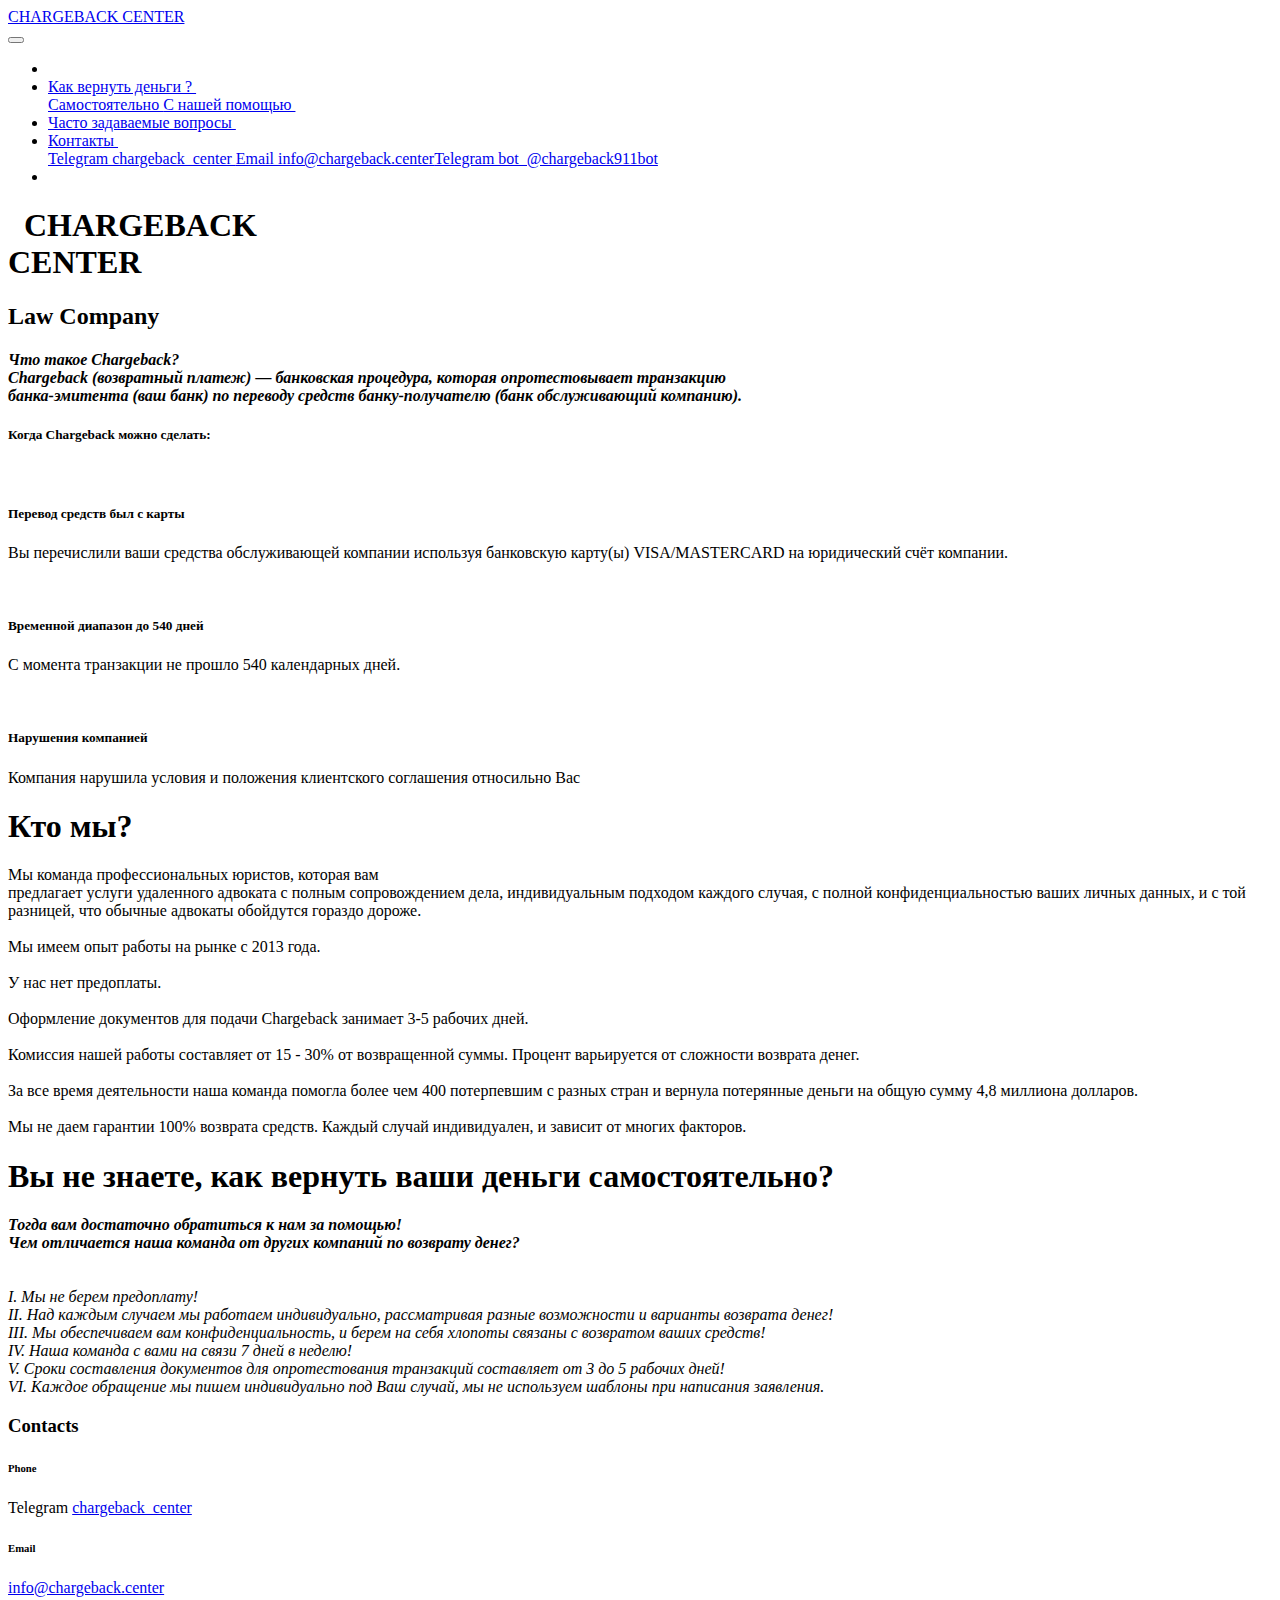
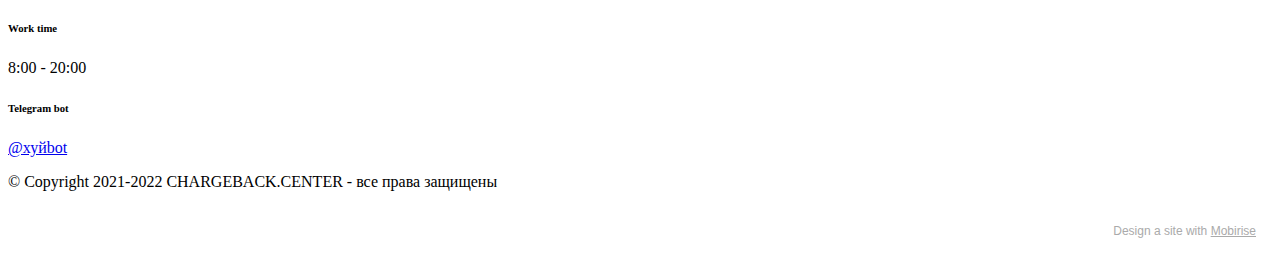
==== index.html @ fa0abce9 "Rename shablon.html to index.html" ====
<!DOCTYPE html>
<html  >
<head>
  <!-- Site made with Mobirise Website Builder v5.2.0, https://mobirise.com -->
  <meta charset="UTF-8">
  <meta http-equiv="X-UA-Compatible" content="IE=edge">
  <meta name="generator" content="Mobirise v5.2.0, mobirise.com">
  <meta name="twitter:card" content="summary_large_image"/>
  <meta name="twitter:image:src" content="assets/images/index-meta.jpg">
  <meta property="og:image" content="assets/images/index-meta.jpg">
  <meta name="twitter:title" content="Поможем вернуть деньги">
  <meta name="viewport" content="width=device-width, initial-scale=1, minimum-scale=1">
  <link rel="shortcut icon" href="assets/images/favicon-created-by-logaster-1.ico" type="image/x-icon">
  <meta name="description" content="">
  
  
  <title>Поможем вернуть деньги</title>
  <link rel="stylesheet" href="https://chargeback.center/assets/web/assets/mobirise-icons2/mobirise2.css">
  <link rel="stylesheet" href="https://chargeback.center/assets/web/assets/mobirise-icons/mobirise-icons.css">
  <link rel="stylesheet" href="https://chargeback.center/assets/tether/tether.min.css">
  <link rel="stylesheet" href="https://chargeback.center/assets/bootstrap/css/bootstrap.min.css">
  <link rel="stylesheet" href="https://chargeback.center/assets/bootstrap/css/bootstrap-grid.min.css">
  <link rel="stylesheet" href="https://chargeback.center/assets/bootstrap/css/bootstrap-reboot.min.css">
  <link rel="stylesheet" href="https://chargeback.center/assets/dropdown/css/style.css">
  <link rel="stylesheet" href="https://chargeback.center/assets/socicon/css/styles.css">
  <link rel="stylesheet" href="https://chargeback.center/assets/theme/css/style.css">
  <link rel="preload" as="style" href="https://chargeback.center/assets/mobirise/css/mbr-additional.css"><link rel="stylesheet" href="https://chargeback.center/assets/mobirise/css/mbr-additional.css" type="text/css">
  
  
  
  
</head>
<body id="bodyy">



  
  <section class="menu menu1 cid-sQTJQaTITO" once="menu" id="menu1-0">
    

    <nav id="pennis" class="navbar navbar-dropdown navbar-fixed-top navbar-expand-lg">
        <div class="container-fluid">
            <div class="navbar-brand">
                
                <span class="navbar-caption-wrap"><a class="navbar-caption text-black text-primary display-2" href="http://www.chargeback.center">CHARGEBACK&nbsp;CENTER</a></span>
            </div>
            <button class="navbar-toggler" id="hamb" onclick="over2()" type="button" data-toggle="collapse" data-target="#navbarSupportedContent" aria-controls="navbarNavAltMarkup" aria-expanded="false" aria-label="Toggle navigation">
                <div class="hamburger">
                    <span></span>
                    <span></span>
                    <span></span>
                    <span></span>
                </div>
            </button>
            <div class="collapse navbar-collapse" id="navbarSupportedContent">
                <ul class="navbar-nav nav-dropdown nav-right" data-app-modern-menu="true"><li class="nav-item"><a class="nav-link link text-black text-primary display-4" href="index.html"></a></li>
                    <li  onmouseover="over()" onmouseout="out()" id="vtoroydrp" class="nav-item dropdown"><a class="nav-link link text-black dropdown-toggle display-4" href="#" aria-expanded="false" data-toggle="dropdown-submenu">Как вернуть деньги ?&nbsp;</a><div class="dropdown-menu"><a class="text-black dropdown-item text-primary display-4" href="page1.html" aria-expanded="false">Самостоятельно&nbsp;</a><a class="text-black dropdown-item text-primary display-4" href="page2.html" aria-expanded="false">С нашей помощью&nbsp;</a></div></li><li class="nav-item"><a class="nav-link link text-black text-primary display-4" href="page3.html" aria-expanded="false">Часто задаваемые вопросы&nbsp;</a></li>
                    <li onmouseover="over1()" onmouseout="out1()" class="nav-item dropdown" id="pervvipad"><a class="nav-link link text-black dropdown-toggle display-4" href="#" data-toggle="dropdown-submenu" aria-expanded="false">Контакты&nbsp;</a><div class="dropdown-menu" style="
    left: -100%;
"><a class="text-black dropdown-item text-primary display-4" href="https://t.me/chargeback_center" target="_blank"><span class="mobi-mbri mobi-mbri-paper-plane mbr-iconfont mbr-iconfont-btn"></span>Telegram
chargeback_center&nbsp;</a><a class="text-black dropdown-item text-primary display-4" href="mailto:info@chargeback.center"><span class="mobi-mbri mobi-mbri-letter mbr-iconfont mbr-iconfont-btn"></span>Email
info@chargeback.center</a><a class="text-black dropdown-item text-primary display-4" href="https://t.me/chargeback911bot" target="_blank"><span class="mobi-mbri mobi-mbri-paper-plane mbr-iconfont mbr-iconfont-btn"></span>Telegram bot&nbsp; @chargeback911bot</a></div>
                    </li><li class="nav-item"><a class="nav-link link text-black text-primary display-4" href="page4.html" aria-expanded="false"></a></li></ul>
                
                
            </div>
        </div>
    </nav>
</section>

<section class="header3 cid-sQTJUwI5kk mbr-fullscreen mbr-parallax-background" id="header3-1">

    

    <div class="mbr-overlay" style="opacity: 0.4; background-color: rgb(255, 255, 255);"></div>

    <div class="align-center container-fluid">
        <div class="row justify-content-end">
            <div class="col-12 col-lg-8">
                <h1 class="mbr-section-title mbr-fonts-style mb-3 display-1"><strong>&nbsp; CHARGEBACK
</strong><div><strong>CENTER</strong></div></h1>
                <h2 class="mbr-section-subtitle mbr-fonts-style mb-3 display-2">Law Company</h2>
                
                
            </div>
        </div>
    </div>
</section>

<section class="gallery3 cid-sQTUO8LWoY" id="gallery3-b">
    
    <div class="mbr-overlay"></div>
    <div class="container-fluid">
        <div class="mbr-section-head">
            <h4 class="mbr-section-title mbr-fonts-style align-center mb-0 display-5"><strong><em>Что такое Сhargeback?</em></strong><br><em>Сhargeback (возвратный платеж) — банковская процедура, которая опротестовывает транзакцию </em><br><em>банка-эмитента (ваш банк)&nbsp;</em><em>по переводу средств банку-получателю (банк обслуживающий компанию).&nbsp;</em></h4>
            <h5 class="mbr-section-subtitle mbr-fonts-style align-center mb-0 mt-2 display-5">Когда Chargeback можно сделать:</h5>
        </div>
        <div class="row mt-4">
            <div class="item features-image сol-12 col-md-6 col-lg-4">
                <div class="item-wrapper">
                    <div class="item-img">
                        <img src="https://chargeback.center/assets/images/87948622-100272758252454-7317145712712482816-n.jpg" alt="">
                    </div>
                    <div class="item-content">
                        <h5 class="item-title mbr-fonts-style display-7">
                            <strong>Перевод средств был с карты</strong></h5>
                        
                        <p class="mbr-text mbr-fonts-style mt-3 display-7">Вы перечислили ваши средства обслуживающей компании используя банковскую карту(ы) VISA/MASTERCARD на юридический счёт компании.</p>
                    </div>
                    
                </div>
            </div>
            <div class="item features-image сol-12 col-md-6 col-lg-4">
                <div class="item-wrapper">
                    <div class="item-img">
                        <img src="https://chargeback.center/assets/images/mbr-1.jpg" alt="">
                    </div>
                    <div class="item-content">
                        <h5 class="item-title mbr-fonts-style display-7">
                            <strong>Временной диапазон до 540 дней</strong></h5>
                        
                        <p class="mbr-text mbr-fonts-style mt-3 display-7">С момента транзакции не прошло 540 календарных дней.&nbsp;</p>
                    </div>
                    
                </div>
            </div><div class="item features-image сol-12 col-md-6 col-lg-4">
                <div class="item-wrapper">
                    <div class="item-img">
                        <img src="https://chargeback.center/assets/images/159138-lg-lg-stylo-3-plus-smartfon-5-7-dyujmov-razblokirovan-3-1080x1920.jpeg" data-slide-to="2" alt="">
                    </div>
                    <div class="item-content">
                        <h5 class="item-title mbr-fonts-style display-7">
                            <strong>Нарушения компанией</strong></h5>
                        
                        <p class="mbr-text mbr-fonts-style mt-3 display-7">Компания нарушила условия и положения клиентского соглашения относильно Вас&nbsp;</p>
                    </div>
                    
                </div>
            </div>
            
            
        </div>
    </div>
</section>

<section class="header4 cid-sQUm1DXoae mbr-fullscreen" id="header4-d">

    
    <div class="mbr-overlay"></div>
    <div class="container">
        <div class="row">
            <div class="content-wrap">
                <h1 class="mbr-section-title mbr-fonts-style mbr-white mb-3 display-1">
                    <strong>Кто мы?</strong></h1>
                
                <p class="mbr-fonts-style mbr-text mbr-white mb-3 display-7">Мы команда профессиональных юристов, которая вам
<br>предлагает услуги удаленного адвоката с полным сопровождением дела, индивидуальным подходом каждого случая, с полной конфиденциальностью ваших личных данных, и с той разницей, что обычные адвокаты обойдутся гораздо дороже.
<br>
<br>Мы имеем опыт работы на рынке с 2013 года.
<br>
<br>У нас нет предоплаты.
<br>
<br>Оформление документов для подачи Chargeback занимает 3-5 рабочих дней.
<br>
<br>Комиссия нашей работы составляет от 15 - 30% от возвращенной суммы. Процент варьируется от сложности возврата денег.&nbsp;&nbsp;<br>
<br>За все время деятельности наша команда помогла более чем 400 потерпевшим с разных стран и вернула потерянные деньги на общую сумму 4,8 миллиона долларов.
<br>
<br>Мы не даем гарантии 100% возврата средств. Каждый случай индивидуален, и зависит от многих факторов.</p>

                
            </div>
        </div>
    </div>
</section>

<section class="header2 cid-sQV68JERka mbr-fullscreen mbr-parallax-background" id="header2-e">

    

    <div class="mbr-overlay" style="opacity: 0.8; background-color: rgb(255, 255, 255);"></div>

    <div class="container">
        <div class="row">
            <div class="col-12 col-lg-7">
                <h1 class="mbr-section-title mbr-fonts-style mb-3 display-2"><strong>Вы не знаете, как вернуть ваши деньги самостоятельно?</strong></h1>
                
                <p class="mbr-text mbr-fonts-style display-7"><em><strong>Тогда вам достаточно обратиться к нам за помощью!
</strong><br><strong>Чем отличается наша команда от других компаний по возврату денег?</strong></em><strong><br></strong><em><br></em><br><em>I. Мы не берем предоплату!
<br>II. Над каждым случаем мы работаем индивидуально, рассматривая разные возможности и варианты возврата денег!
<br>III. Мы обеспечиваем вам конфиденциальность, и берем на себя хлопоты связаны с возвратом ваших средств!
<br> IV.  Наша команда с вами на связи 7 дней в неделю!
<br>V. Сроки составления документов для опротестования транзакций составляет от 3 до 5 рабочих дней!<br>VI. Каждое обращение мы пишем индивидуально под Ваш случай, мы не используем шаблоны при написания заявления.&nbsp;&nbsp;</em></p>
                
            </div>
        </div>
    </div>
</section>

<section class="contacts2 cid-sQV7rEDMVb mbr-parallax-background" id="contacts2-f">
    <!---->
    
    <div class="mbr-overlay" style="opacity: 0.6; background-color: rgb(255, 255, 255);">
    </div>
    <div class="container">
        <div class="mbr-section-head">
            <h3 class="mbr-section-title mbr-fonts-style align-center mb-0 display-2">
                <strong>Contacts</strong>
            </h3>
            
        </div>
        <div class="row justify-content-center mt-4">
            <div class="card col-12 col-md-6">
                <div class="card-wrapper">
                    <div class="image-wrapper">
                        <span class="mbr-iconfont mobi-mbri-paper-plane mobi-mbri"></span>
                    </div>
                    <div class="text-wrapper">
                        <h6 class="card-title mbr-fonts-style mb-1 display-5">
                            <strong>Phone</strong>
                        </h6>
                        <p class="mbr-text mbr-fonts-style display-4">Telegram <a href="https://t.me/chargeback_center" class="text-primary" target="_blank">chargeback_center</a>&nbsp;</p> <!--  WORK TIME XD-->
                    </div>
                </div>
            </div>
            <div class="card col-12 col-md-6">
                <div class="card-wrapper">
                    <div class="image-wrapper">
                        <span class="mbr-iconfont mobi-mbri-letter mobi-mbri"></span>
                    </div>
                    <div class="text-wrapper">
                        <h6 class="card-title mbr-fonts-style mb-1 display-5">
                            <strong>Email</strong>
                        </h6>
                        <p class="mbr-text mbr-fonts-style display-7"><a href="mailto:info@chargeback.center" class="text-primary">info@chargeback.center</a></p> <!--  maaail-->
                    </div>
                </div>
            </div>
            <div class="card col-12 col-md-6">
                <div class="card-wrapper">
                    <div class="image-wrapper">
                        <span class="mbr-iconfont mbri-clock"></span>
                    </div>
                    <div class="text-wrapper">
                        <h6 class="card-title mbr-fonts-style mb-1 display-5">
                            <strong>Work time</strong></h6>
                        <p class="mbr-text mbr-fonts-style display-7">
                            8:00 - 20:00</p> <!--  WORK TIME XD-->
                    </div>
                </div>
            </div>
            <div class="card col-12 col-md-6">
                <div class="card-wrapper">
                    <div class="image-wrapper">
                        <span class="mbr-iconfont mobi-mbri-paper-plane mobi-mbri"></span>
                    </div>
                    <div class="text-wrapper">
                        <h6 class="card-title mbr-fonts-style mb-1 display-5"><strong>Telegram bot&nbsp;</strong></h6>
                        <p class="mbr-text mbr-fonts-style display-7">
                            <a href="https://t.me/chargeback911bot" class="text-primary" target="_blank">@хуйbot</a><br>
                             <!--  BOT     bot bot-->
                        </p>
                    </div>
                </div>
            </div>
        </div>
    </div>
</section>

<section class="footer7 cid-sRspjwZ759" once="footers" id="footer7-17">

    

    

    <div class="container">
        <div class="media-container-row align-center mbr-white">
            <div class="col-12">
                <p class="mbr-text mb-0 mbr-fonts-style display-7">
                    © Copyright 2021-2022 CHARGEBACK.CENTER - все права защищены
                </p>
            </div>
        </div>
    </div>
</section><section style="background-color: #fff; font-family: -apple-system, BlinkMacSystemFont, 'Segoe UI', 'Roboto', 'Helvetica Neue', Arial, sans-serif; color:#aaa; font-size:12px; padding: 0; align-items: center; display: flex;"><a href="https://mobirise.site/j" style="flex: 1 1; height: 3rem; padding-left: 1rem;"></a><p style="flex: 0 0 auto; margin:0; padding-right:1rem;">Design a site with <a href="https://mobirise.site/z" style="color:#aaa;">Mobirise</a></p></section><script src="assets/web/assets/jquery/jquery.min.js"></script>  <script src="assets/popper/popper.min.js"></script>  <script src="assets/tether/tether.min.js"></script>  <script src="assets/bootstrap/js/bootstrap.min.js"></script>  <script src="assets/web/assets/cookies-alert-plugin/cookies-alert-core.js"></script>  <script src="assets/web/assets/cookies-alert-plugin/cookies-alert-script.js"></script>  <script src="assets/smoothscroll/smooth-scroll.js"></script>  <script src="assets/dropdown/js/nav-dropdown.js"></script>  <script src="assets/dropdown/js/navbar-dropdown.js"></script>  <script src="assets/touchswipe/jquery.touch-swipe.min.js"></script>  <script src="assets/parallax/jarallax.min.js"></script>  <script src="assets/theme/js/script.js"></script>  
  
  
<input name="cookieData" type="hidden" data-cookie-customDialogSelector='null' data-cookie-colorText='#424a4d' data-cookie-colorBg='rgba(234, 239, 241, 0.99)' data-cookie-textButton='Agree' data-cookie-colorButton='' data-cookie-colorLink='#424a4d' data-cookie-underlineLink='true' data-cookie-text="We use cookies to give you the best experience. Read our <a href='privacy.html'>cookie policy</a>.">
  </body>
  <script type="text/javascript">
    function over1() { 
      document.getElementById("pervvipad").className = "nav-item dropdown open";
    }
     function out1() { 
      document.getElementById("pervvipad").className = "nav-item dropdown";
    }
    function over() { 
      document.getElementById("vtoroydrp").className = "nav-item dropdown open";
    }
     function out() { 
      document.getElementById("vtoroydrp").className = "nav-item dropdown";
    }
    //sdas
    x = 0 
    function over2() { 
      if( x == 0) {        
        document.getElementById("bodyy").className = "navbar-dropdown-open";
        document.getElementById("pennis").className = "navbar navbar-dropdown navbar-fixed-top navbar-expand-lg opened"
        document.getElementById("navbarSupportedContent").className = "navbar-collapse collapse show"
        x++
      }
      else if (x == 1) {
        document.getElementById("bodyy").className = "";
        document.getElementById("pennis").className = "navbar navbar-dropdown navbar-fixed-top navbar-expand-lg"
        document.getElementById("navbarSupportedContent").className = "navbar-collapse collapse "
        x = 0
      }
     
    }
    function out2() { 
      
    }
  </script>
</html>
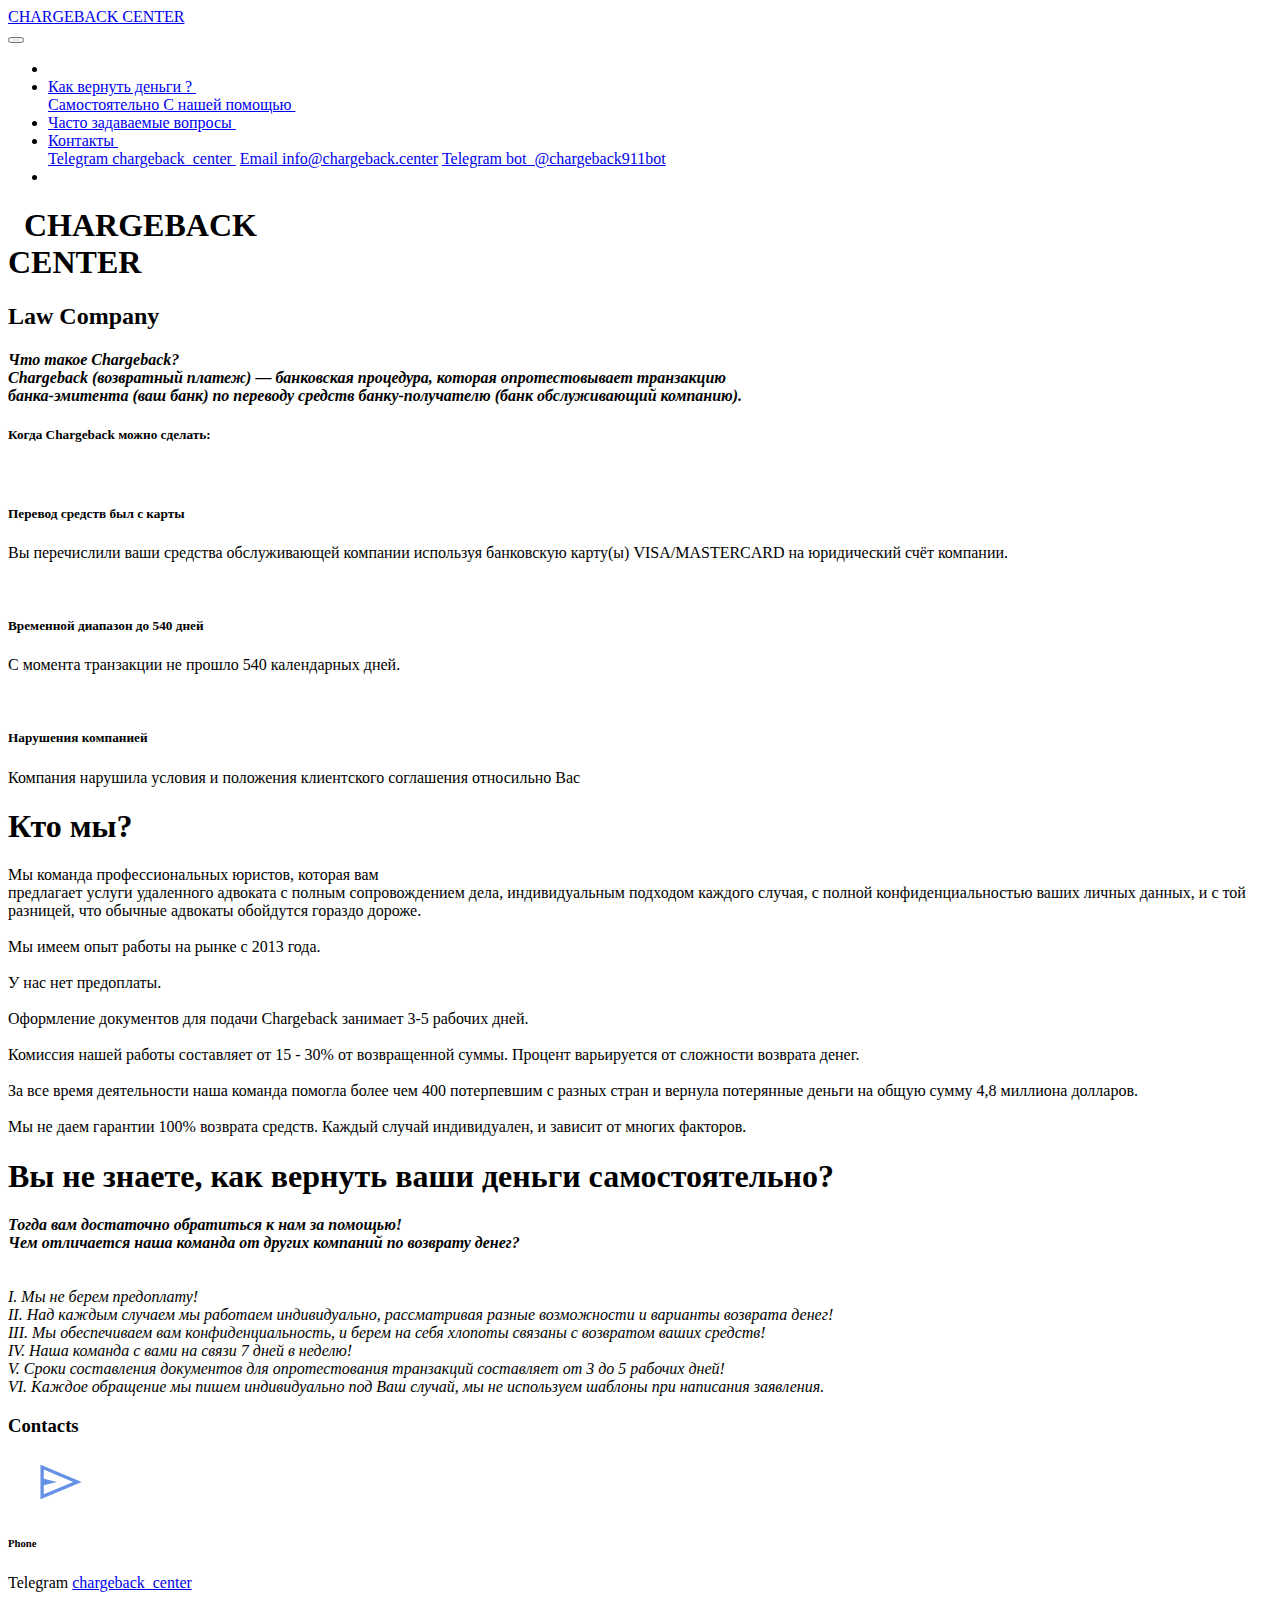
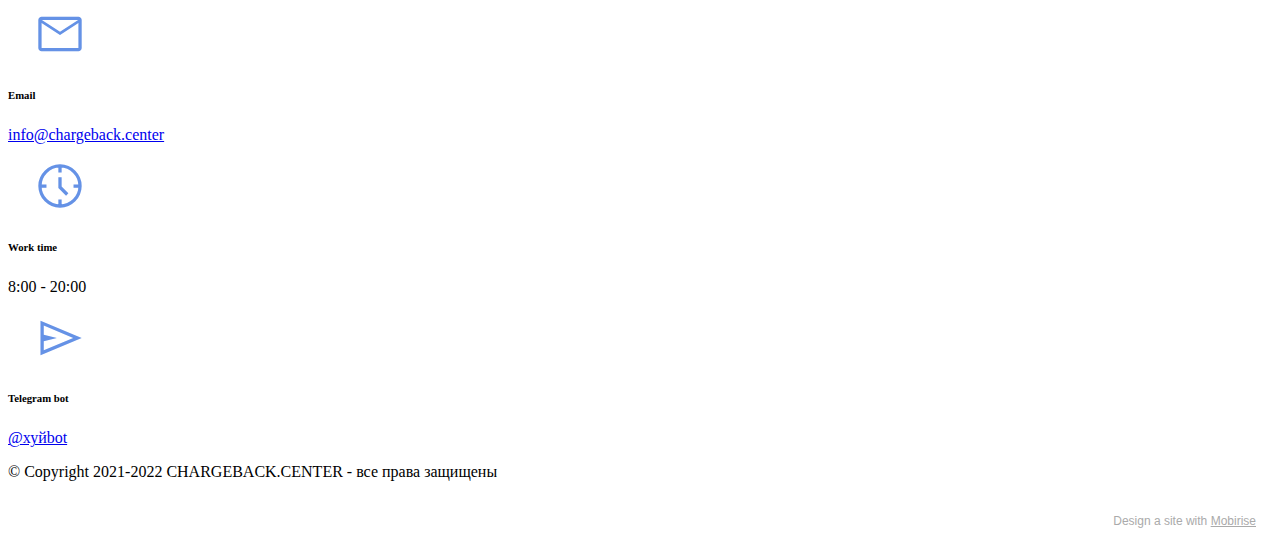
==== commit 01b6f5db: "Add files via upload" ====
--- a/index.html
+++ b/index.html
@@ -7,11 +7,11 @@
   <meta http-equiv="X-UA-Compatible" content="IE=edge">
   <meta name="generator" content="Mobirise v5.2.0, mobirise.com">
   <meta name="twitter:card" content="summary_large_image"/>
-  <meta name="twitter:image:src" content="assets/images/index-meta.jpg">
-  <meta property="og:image" content="assets/images/index-meta.jpg">
+  <meta name="twitter:image:src" content="https://chargeback.center/assets/images/index-meta.jpg">
+  <meta property="og:image" content="https://chargeback.center/assets/images/index-meta.jpg">
   <meta name="twitter:title" content="Поможем вернуть деньги">
   <meta name="viewport" content="width=device-width, initial-scale=1, minimum-scale=1">
-  <link rel="shortcut icon" href="assets/images/favicon-created-by-logaster-1.ico" type="image/x-icon">
+  <link rel="shortcut icon" href="https://chargeback.center/assets/images/favicon-created-by-logaster-1.ico" type="image/x-icon">
   <meta name="description" content="">
   
   
@@ -26,6 +26,7 @@
   <link rel="stylesheet" href="https://chargeback.center/assets/socicon/css/styles.css">
   <link rel="stylesheet" href="https://chargeback.center/assets/theme/css/style.css">
   <link rel="preload" as="style" href="https://chargeback.center/assets/mobirise/css/mbr-additional.css"><link rel="stylesheet" href="https://chargeback.center/assets/mobirise/css/mbr-additional.css" type="text/css">
+  <link rel="stylesheet" href="https://fonts.googleapis.com/css2?family=Material+Symbols+Outlined:opsz,wght,FILL,GRAD@20..48,100..700,0..1,-50..200" />
   
   
   
@@ -45,7 +46,7 @@
                 
                 <span class="navbar-caption-wrap"><a class="navbar-caption text-black text-primary display-2" href="http://www.chargeback.center">CHARGEBACK&nbsp;CENTER</a></span>
             </div>
-            <button class="navbar-toggler" id="hamb" onclick="over2()" type="button" data-toggle="collapse" data-target="#navbarSupportedContent" aria-controls="navbarNavAltMarkup" aria-expanded="false" aria-label="Toggle navigation">
+            <button class="navbar-toggler" id="hamb" type="button" data-toggle="collapse" data-target="#navbarSupportedContent" aria-controls="navbarNavAltMarkup" aria-expanded="false" aria-label="Toggle navigation">
                 <div class="hamburger">
                     <span></span>
                     <span></span>
@@ -55,12 +56,17 @@
             </button>
             <div class="collapse navbar-collapse" id="navbarSupportedContent">
                 <ul class="navbar-nav nav-dropdown nav-right" data-app-modern-menu="true"><li class="nav-item"><a class="nav-link link text-black text-primary display-4" href="index.html"></a></li>
-                    <li  onmouseover="over()" onmouseout="out()" id="vtoroydrp" class="nav-item dropdown"><a class="nav-link link text-black dropdown-toggle display-4" href="#" aria-expanded="false" data-toggle="dropdown-submenu">Как вернуть деньги ?&nbsp;</a><div class="dropdown-menu"><a class="text-black dropdown-item text-primary display-4" href="page1.html" aria-expanded="false">Самостоятельно&nbsp;</a><a class="text-black dropdown-item text-primary display-4" href="page2.html" aria-expanded="false">С нашей помощью&nbsp;</a></div></li><li class="nav-item"><a class="nav-link link text-black text-primary display-4" href="page3.html" aria-expanded="false">Часто задаваемые вопросы&nbsp;</a></li>
+                    <li   id="vtoroydrp" class="nav-item dropdown"><a class="nav-link link text-black dropdown-toggle display-4" href="#" aria-expanded="false" data-toggle="dropdown-submenu">Как вернуть деньги ?&nbsp;</a><div class="dropdown-menu"><a class="text-black dropdown-item text-primary display-4" href="https://chargeback.center/page1.html" aria-expanded="false">Самостоятельно&nbsp;</a><a class="text-black dropdown-item text-primary display-4" href="https://chargeback.center/page2.html" aria-expanded="false">С нашей помощью&nbsp;</a></div></li><li class="nav-item"><a class="nav-link link text-black text-primary display-4" href="https://chargeback.center/page3.html" aria-expanded="false">Часто задаваемые вопросы&nbsp;</a></li>
                     <li onmouseover="over1()" onmouseout="out1()" class="nav-item dropdown" id="pervvipad"><a class="nav-link link text-black dropdown-toggle display-4" href="#" data-toggle="dropdown-submenu" aria-expanded="false">Контакты&nbsp;</a><div class="dropdown-menu" style="
     left: -100%;
-"><a class="text-black dropdown-item text-primary display-4" href="https://t.me/chargeback_center" target="_blank"><span class="mobi-mbri mobi-mbri-paper-plane mbr-iconfont mbr-iconfont-btn"></span>Telegram
-chargeback_center&nbsp;</a><a class="text-black dropdown-item text-primary display-4" href="mailto:info@chargeback.center"><span class="mobi-mbri mobi-mbri-letter mbr-iconfont mbr-iconfont-btn"></span>Email
-info@chargeback.center</a><a class="text-black dropdown-item text-primary display-4" href="https://t.me/chargeback911bot" target="_blank"><span class="mobi-mbri mobi-mbri-paper-plane mbr-iconfont mbr-iconfont-btn"></span>Telegram bot&nbsp; @chargeback911bot</a></div>
+"><a class="text-black dropdown-item text-primary display-4" href="https://t.me/chargeback_center" target="_blank">
+  <span class=""></span>Telegram
+chargeback_center&nbsp;</a>
+<a class="text-black dropdown-item text-primary display-4" href="mailto:info@chargeback.center">
+  <span class=""></span>Email
+info@chargeback.center</a>
+<a class="text-black dropdown-item text-primary display-4" href="https://t.me/chargeback911bot" target="_blank">
+  <span class=""></span>Telegram bot&nbsp; @chargeback911bot</a></div>
                     </li><li class="nav-item"><a class="nav-link link text-black text-primary display-4" href="page4.html" aria-expanded="false"></a></li></ul>
                 
                 
@@ -213,7 +219,13 @@
             <div class="card col-12 col-md-6">
                 <div class="card-wrapper">
                     <div class="image-wrapper">
-                        <span class="mbr-iconfont mobi-mbri-paper-plane mobi-mbri"></span>
+                        <span style="
+    color: #6592e6;
+    font-size: 52px;
+    padding: 0 26px;
+" class="material-symbols-outlined">
+send
+</span>
                     </div>
                     <div class="text-wrapper">
                         <h6 class="card-title mbr-fonts-style mb-1 display-5">
@@ -226,7 +238,13 @@
             <div class="card col-12 col-md-6">
                 <div class="card-wrapper">
                     <div class="image-wrapper">
-                        <span class="mbr-iconfont mobi-mbri-letter mobi-mbri"></span>
+                        <span style="
+    color: #6592e6;
+    font-size: 52px;
+    padding: 0 26px;
+" class="material-symbols-outlined">
+mail
+</span>
                     </div>
                     <div class="text-wrapper">
                         <h6 class="card-title mbr-fonts-style mb-1 display-5">
@@ -239,7 +257,13 @@
             <div class="card col-12 col-md-6">
                 <div class="card-wrapper">
                     <div class="image-wrapper">
-                        <span class="mbr-iconfont mbri-clock"></span>
+                        <span style="
+    color: #6592e6;
+    font-size: 52px;
+    padding: 0 26px;
+" class="material-symbols-outlined">
+nest_clock_farsight_analog
+</span>
                     </div>
                     <div class="text-wrapper">
                         <h6 class="card-title mbr-fonts-style mb-1 display-5">
@@ -252,7 +276,13 @@
             <div class="card col-12 col-md-6">
                 <div class="card-wrapper">
                     <div class="image-wrapper">
-                        <span class="mbr-iconfont mobi-mbri-paper-plane mobi-mbri"></span>
+                        <span style="
+    color: #6592e6;
+    font-size: 52px;
+    padding: 0 26px;
+" class="material-symbols-outlined">
+send
+</span>
                     </div>
                     <div class="text-wrapper">
                         <h6 class="card-title mbr-fonts-style mb-1 display-5"><strong>Telegram bot&nbsp;</strong></h6>
@@ -282,28 +312,28 @@
             </div>
         </div>
     </div>
-</section><section style="background-color: #fff; font-family: -apple-system, BlinkMacSystemFont, 'Segoe UI', 'Roboto', 'Helvetica Neue', Arial, sans-serif; color:#aaa; font-size:12px; padding: 0; align-items: center; display: flex;"><a href="https://mobirise.site/j" style="flex: 1 1; height: 3rem; padding-left: 1rem;"></a><p style="flex: 0 0 auto; margin:0; padding-right:1rem;">Design a site with <a href="https://mobirise.site/z" style="color:#aaa;">Mobirise</a></p></section><script src="assets/web/assets/jquery/jquery.min.js"></script>  <script src="assets/popper/popper.min.js"></script>  <script src="assets/tether/tether.min.js"></script>  <script src="assets/bootstrap/js/bootstrap.min.js"></script>  <script src="assets/web/assets/cookies-alert-plugin/cookies-alert-core.js"></script>  <script src="assets/web/assets/cookies-alert-plugin/cookies-alert-script.js"></script>  <script src="assets/smoothscroll/smooth-scroll.js"></script>  <script src="assets/dropdown/js/nav-dropdown.js"></script>  <script src="assets/dropdown/js/navbar-dropdown.js"></script>  <script src="assets/touchswipe/jquery.touch-swipe.min.js"></script>  <script src="assets/parallax/jarallax.min.js"></script>  <script src="assets/theme/js/script.js"></script>  
-  
-  
-<input name="cookieData" type="hidden" data-cookie-customDialogSelector='null' data-cookie-colorText='#424a4d' data-cookie-colorBg='rgba(234, 239, 241, 0.99)' data-cookie-textButton='Agree' data-cookie-colorButton='' data-cookie-colorLink='#424a4d' data-cookie-underlineLink='true' data-cookie-text="We use cookies to give you the best experience. Read our <a href='privacy.html'>cookie policy</a>.">
+</section><section style="background-color: #fff; font-family: -apple-system, BlinkMacSystemFont, 'Segoe UI', 'Roboto', 'Helvetica Neue', Arial, sans-serif; color:#aaa; font-size:12px; padding: 0; align-items: center; display: flex;"><a href="https://mobirise.site/j" style="flex: 1 1; height: 3rem; padding-left: 1rem;"></a><p style="flex: 0 0 auto; margin:0; padding-right:1rem;">Design a site with <a href="https://mobirise.site/z" style="color:#aaa;">Mobirise</a></p></section><script src="https://chargeback.center/assets/web/assets/jquery/jquery.min.js"></script>  <script src="https://chargeback.center/assets/popper/popper.min.js"></script>  <script src="https://chargeback.center/assets/tether/tether.min.js"></script>  <script src="https://chargeback.center/assets/bootstrap/js/bootstrap.min.js"></script>  <script src="https://chargeback.center/assets/web/assets/cookies-alert-plugin/cookies-alert-core.js"></script>  <script src="https://chargeback.center/assets/web/assets/cookies-alert-plugin/cookies-alert-script.js"></script>  <script src="https://chargeback.center/assets/smoothscroll/smooth-scroll.js"></script>  <script src="https://chargeback.center/assets/dropdown/js/nav-dropdown.js"></script>  <script src="https://chargeback.center/assets/dropdown/js/navbar-dropdown.js"></script>  <script src="https://chargeback.center/assets/touchswipe/jquery.touch-swipe.min.js"></script>  <script src="https://chargeback.center/assets/parallax/jarallax.min.js"></script>  <script src="https://chargeback.center/assets/theme/js/script.js"></script>  
+  
+  
+<input name="cookieData" type="hidden" data-cookie-customDialogSelector='null' data-cookie-colorText='#424a4d' data-cookie-colorBg='rgba(234, 239, 241, 0.99)' data-cookie-textButton='Agree' data-cookie-colorButton='' data-cookie-colorLink='#424a4d' data-cookie-underlineLink='true' data-cookie-text="We use cookies to give you the best experience. Read our <a href='https://chargeback.center/privacy.html'>cookie policy</a>.">
   </body>
   <script type="text/javascript">
     function over1() { 
-      document.getElementById("pervvipad").className = "nav-item dropdown open";
+      //document.getElementById("pervvipad").className = "nav-item dropdown open";
     }
      function out1() { 
-      document.getElementById("pervvipad").className = "nav-item dropdown";
+     // document.getElementById("pervvipad").className = "nav-item dropdown";
     }
     function over() { 
-      document.getElementById("vtoroydrp").className = "nav-item dropdown open";
+     // document.getElementById("vtoroydrp").className = "nav-item dropdown open";
     }
      function out() { 
-      document.getElementById("vtoroydrp").className = "nav-item dropdown";
+      //document.getElementById("vtoroydrp").className = "nav-item dropdown";
     }
     //sdas
     x = 0 
     function over2() { 
-      if( x == 0) {        
+     /* if( x == 0) {        
         document.getElementById("bodyy").className = "navbar-dropdown-open";
         document.getElementById("pennis").className = "navbar navbar-dropdown navbar-fixed-top navbar-expand-lg opened"
         document.getElementById("navbarSupportedContent").className = "navbar-collapse collapse show"
@@ -319,6 +349,6 @@
     }
     function out2() { 
       
-    }
+    }*/
   </script>
-</html>
+</html>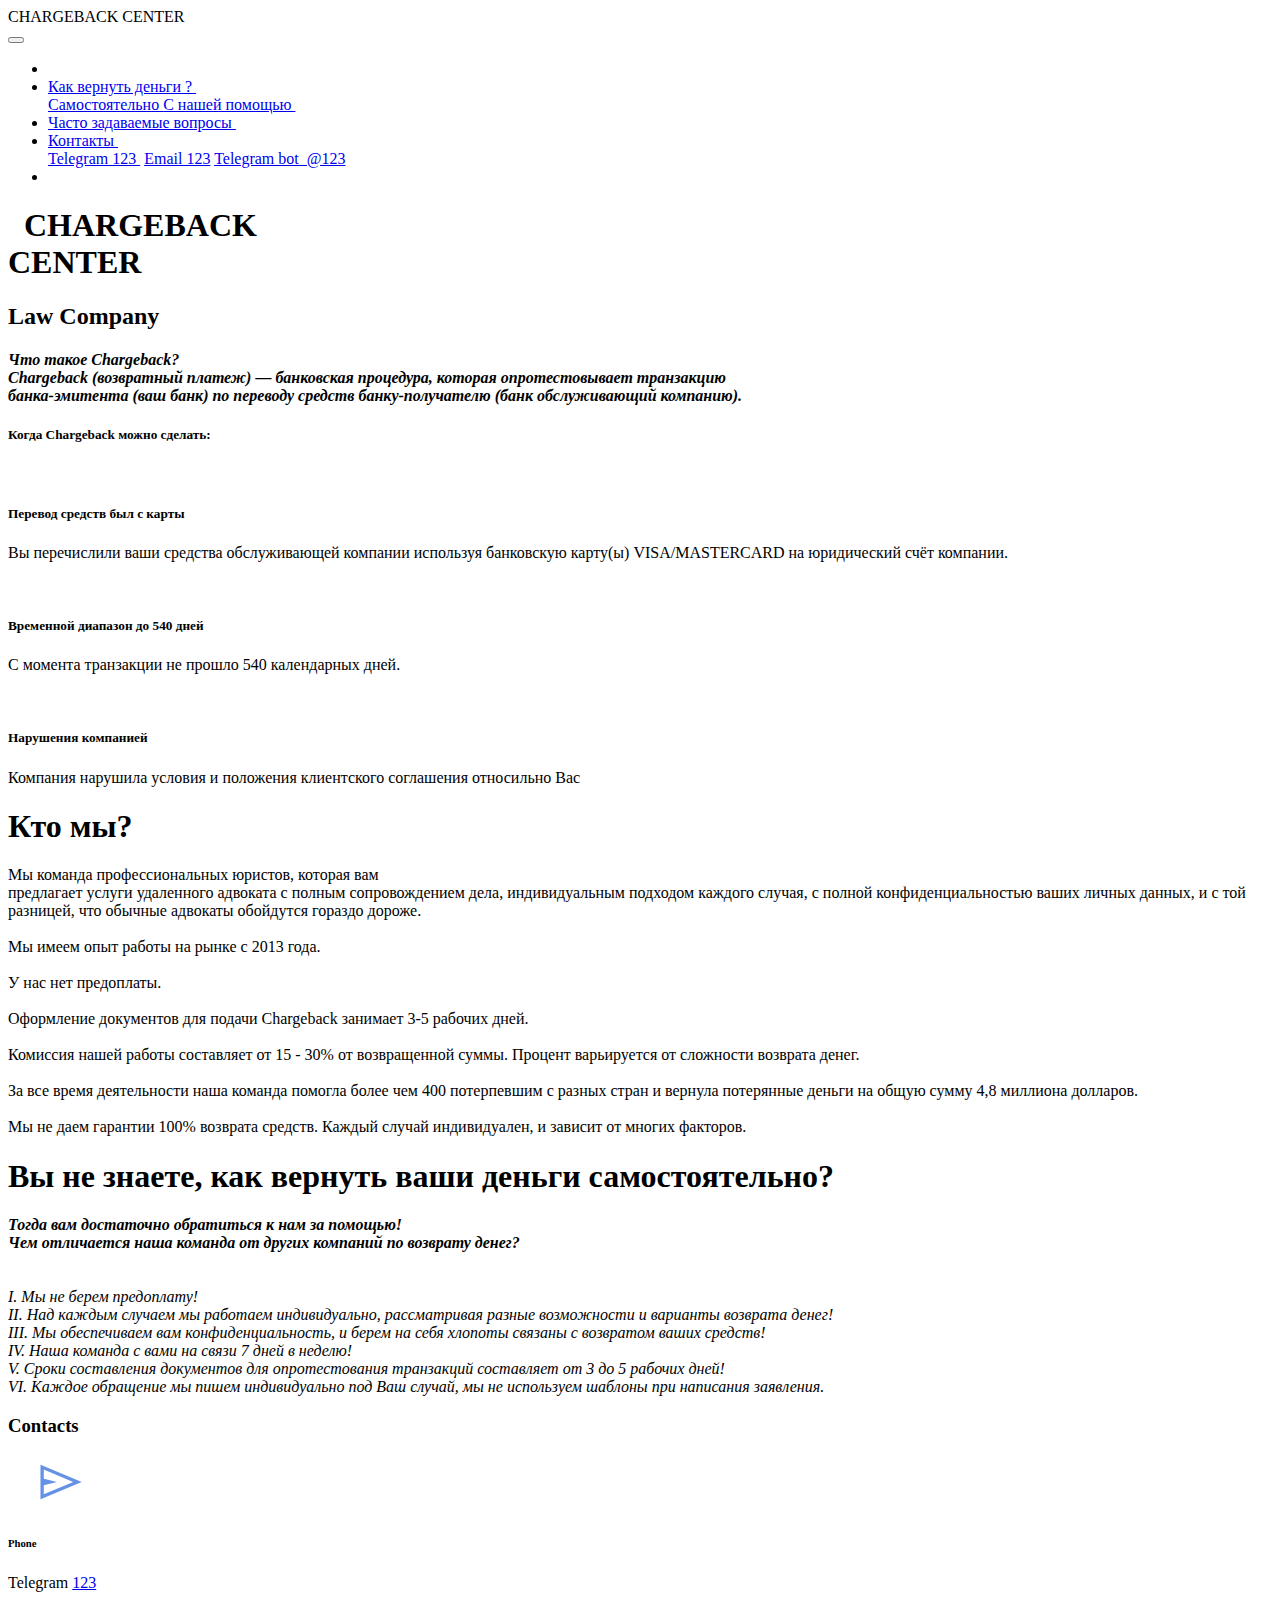
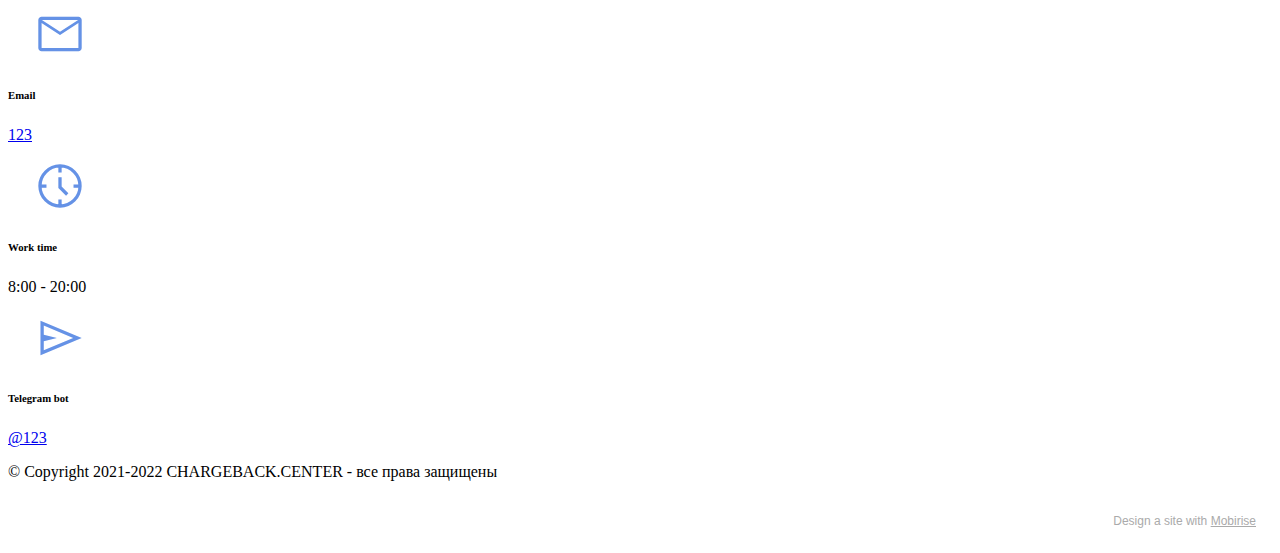
==== commit 32e516a2: "Add files via upload" ====
--- a/index.html
+++ b/index.html
@@ -44,7 +44,7 @@
         <div class="container-fluid">
             <div class="navbar-brand">
                 
-                <span class="navbar-caption-wrap"><a class="navbar-caption text-black text-primary display-2" href="http://www.chargeback.center">CHARGEBACK&nbsp;CENTER</a></span>
+                <span class="navbar-caption-wrap"><a class="navbar-caption text-black text-primary display-2" >CHARGEBACK&nbsp;CENTER</a></span>
             </div>
             <button class="navbar-toggler" id="hamb" type="button" data-toggle="collapse" data-target="#navbarSupportedContent" aria-controls="navbarNavAltMarkup" aria-expanded="false" aria-label="Toggle navigation">
                 <div class="hamburger">
@@ -56,17 +56,17 @@
             </button>
             <div class="collapse navbar-collapse" id="navbarSupportedContent">
                 <ul class="navbar-nav nav-dropdown nav-right" data-app-modern-menu="true"><li class="nav-item"><a class="nav-link link text-black text-primary display-4" href="index.html"></a></li>
-                    <li   id="vtoroydrp" class="nav-item dropdown"><a class="nav-link link text-black dropdown-toggle display-4" href="#" aria-expanded="false" data-toggle="dropdown-submenu">Как вернуть деньги ?&nbsp;</a><div class="dropdown-menu"><a class="text-black dropdown-item text-primary display-4" href="https://chargeback.center/page1.html" aria-expanded="false">Самостоятельно&nbsp;</a><a class="text-black dropdown-item text-primary display-4" href="https://chargeback.center/page2.html" aria-expanded="false">С нашей помощью&nbsp;</a></div></li><li class="nav-item"><a class="nav-link link text-black text-primary display-4" href="https://chargeback.center/page3.html" aria-expanded="false">Часто задаваемые вопросы&nbsp;</a></li>
+                    <li   id="vtoroydrp" class="nav-item dropdown"><a class="nav-link link text-black dropdown-toggle display-4" href="#" aria-expanded="false" data-toggle="dropdown-submenu">Как вернуть деньги ?&nbsp;</a><div class="dropdown-menu"><a class="text-black dropdown-item text-primary display-4" href="page1.html" aria-expanded="false">Самостоятельно&nbsp;</a><a class="text-black dropdown-item text-primary display-4" href="page2.html" aria-expanded="false">С нашей помощью&nbsp;</a></div></li><li class="nav-item"><a class="nav-link link text-black text-primary display-4" href="page3.html" aria-expanded="false">Часто задаваемые вопросы&nbsp;</a></li>
                     <li onmouseover="over1()" onmouseout="out1()" class="nav-item dropdown" id="pervvipad"><a class="nav-link link text-black dropdown-toggle display-4" href="#" data-toggle="dropdown-submenu" aria-expanded="false">Контакты&nbsp;</a><div class="dropdown-menu" style="
     left: -100%;
-"><a class="text-black dropdown-item text-primary display-4" href="https://t.me/chargeback_center" target="_blank">
+"><a class="text-black dropdown-item text-primary display-4" href="https://t.me/123" target="_blank">
   <span class=""></span>Telegram
-chargeback_center&nbsp;</a>
-<a class="text-black dropdown-item text-primary display-4" href="mailto:info@chargeback.center">
+123&nbsp;</a>
+<a class="text-black dropdown-item text-primary display-4" href="mailto:info@123">
   <span class=""></span>Email
-info@chargeback.center</a>
-<a class="text-black dropdown-item text-primary display-4" href="https://t.me/chargeback911bot" target="_blank">
-  <span class=""></span>Telegram bot&nbsp; @chargeback911bot</a></div>
+123</a>
+<a class="text-black dropdown-item text-primary display-4" href="https://t.me/123" target="_blank">
+  <span class=""></span>Telegram bot&nbsp; @123</a></div>
                     </li><li class="nav-item"><a class="nav-link link text-black text-primary display-4" href="page4.html" aria-expanded="false"></a></li></ul>
                 
                 
@@ -231,7 +231,7 @@
                         <h6 class="card-title mbr-fonts-style mb-1 display-5">
                             <strong>Phone</strong>
                         </h6>
-                        <p class="mbr-text mbr-fonts-style display-4">Telegram <a href="https://t.me/chargeback_center" class="text-primary" target="_blank">chargeback_center</a>&nbsp;</p> <!--  WORK TIME XD-->
+                        <p class="mbr-text mbr-fonts-style display-4">Telegram <a href="https://t.me/123" class="text-primary" target="_blank">123</a>&nbsp;</p> <!--  WORK TIME XD-->
                     </div>
                 </div>
             </div>
@@ -250,7 +250,7 @@
                         <h6 class="card-title mbr-fonts-style mb-1 display-5">
                             <strong>Email</strong>
                         </h6>
-                        <p class="mbr-text mbr-fonts-style display-7"><a href="mailto:info@chargeback.center" class="text-primary">info@chargeback.center</a></p> <!--  maaail-->
+                        <p class="mbr-text mbr-fonts-style display-7"><a href="mailto:НАЗВАНИЕПОЧТЫ" class="text-primary">123</a></p> <!--  maaail-->
                     </div>
                 </div>
             </div>
@@ -287,7 +287,7 @@
                     <div class="text-wrapper">
                         <h6 class="card-title mbr-fonts-style mb-1 display-5"><strong>Telegram bot&nbsp;</strong></h6>
                         <p class="mbr-text mbr-fonts-style display-7">
-                            <a href="https://t.me/chargeback911bot" class="text-primary" target="_blank">@хуйbot</a><br>
+                            <a href="https://t.me/chargeback911bot" class="text-primary" target="_blank">@123</a><br>
                              <!--  BOT     bot bot-->
                         </p>
                     </div>
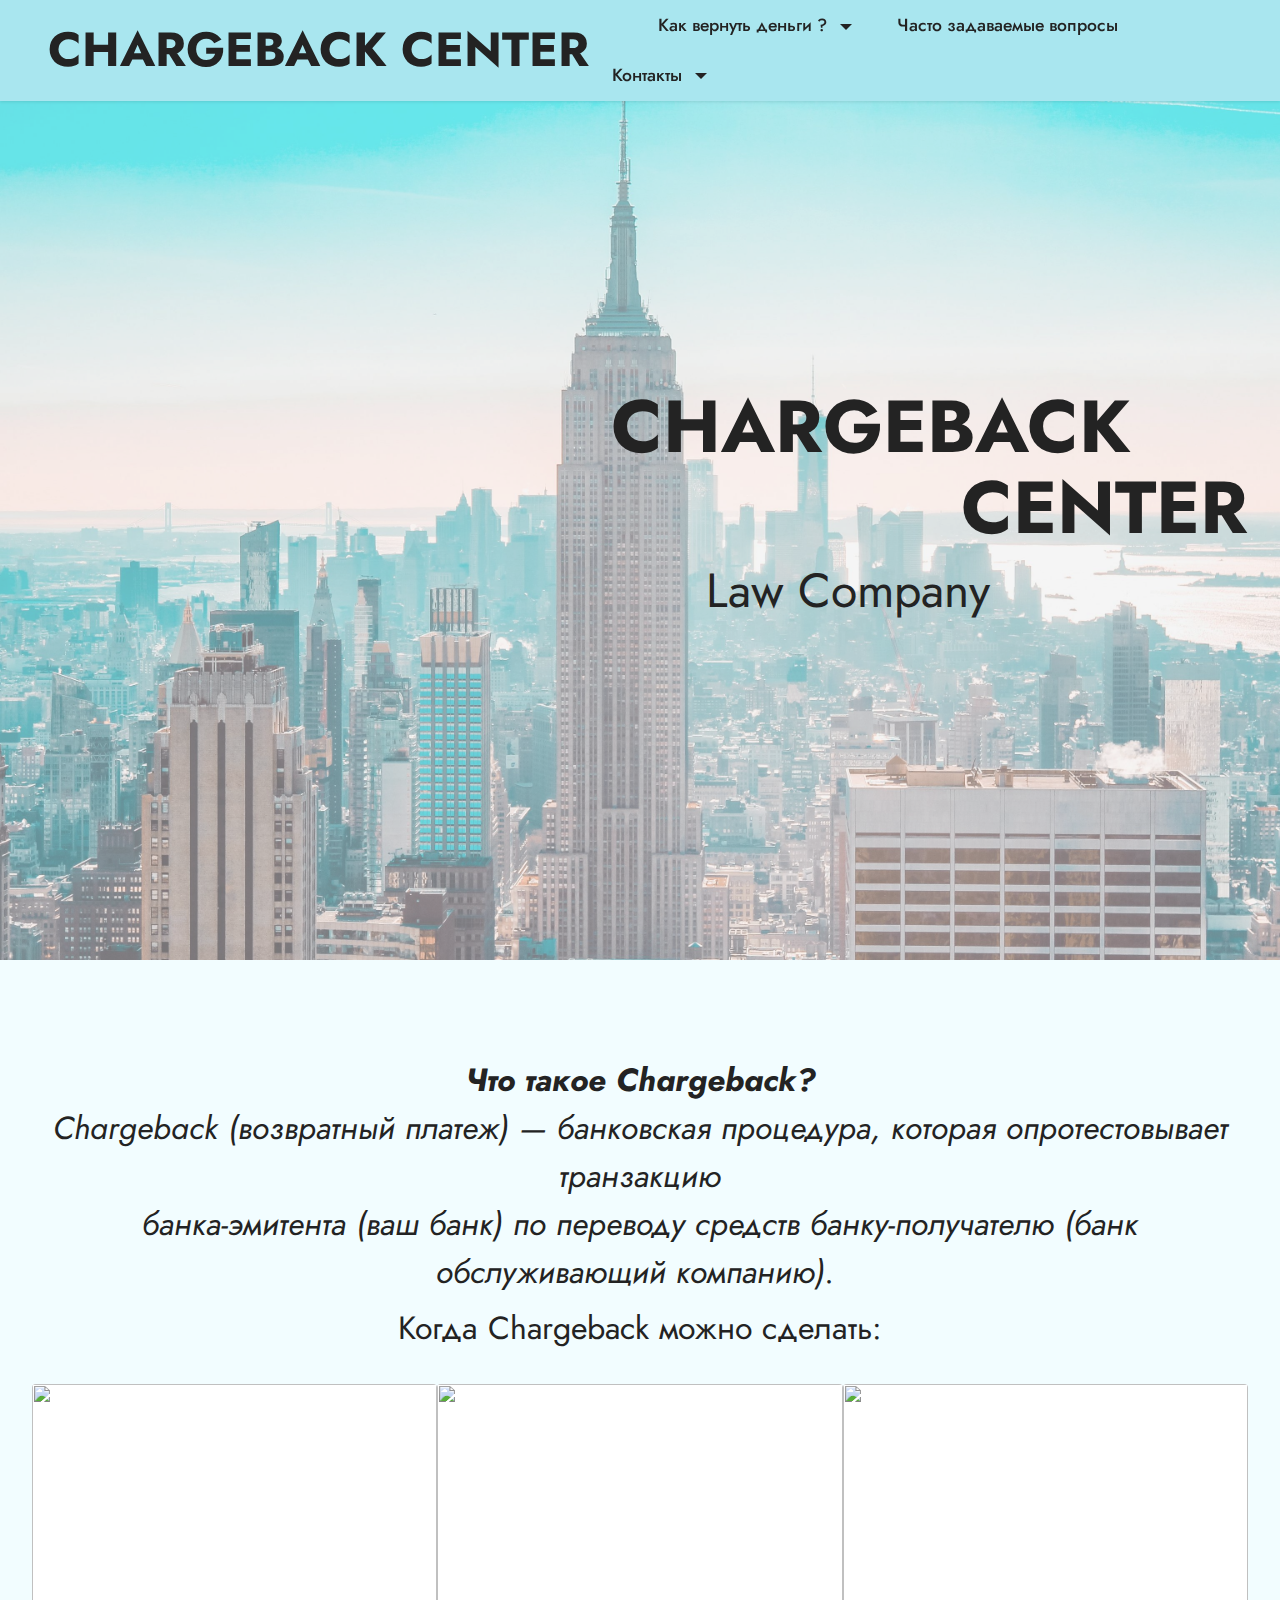
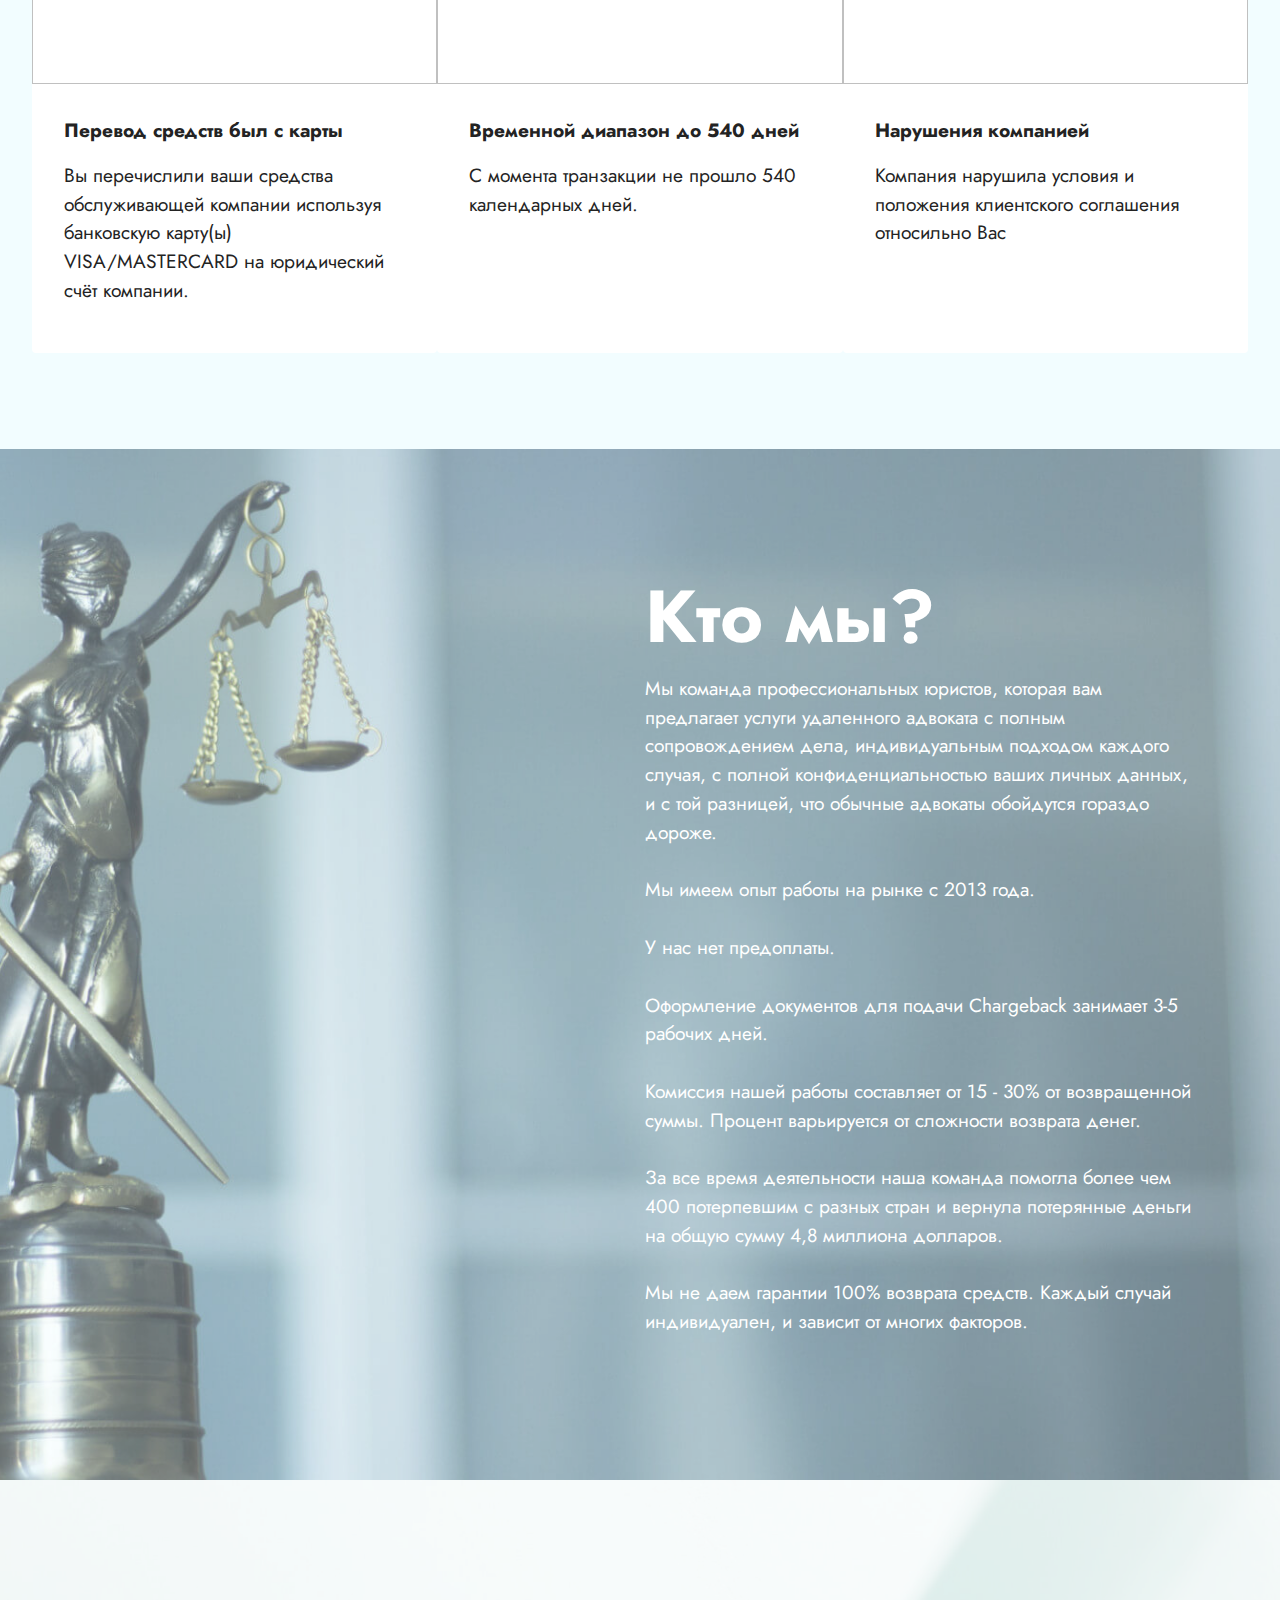
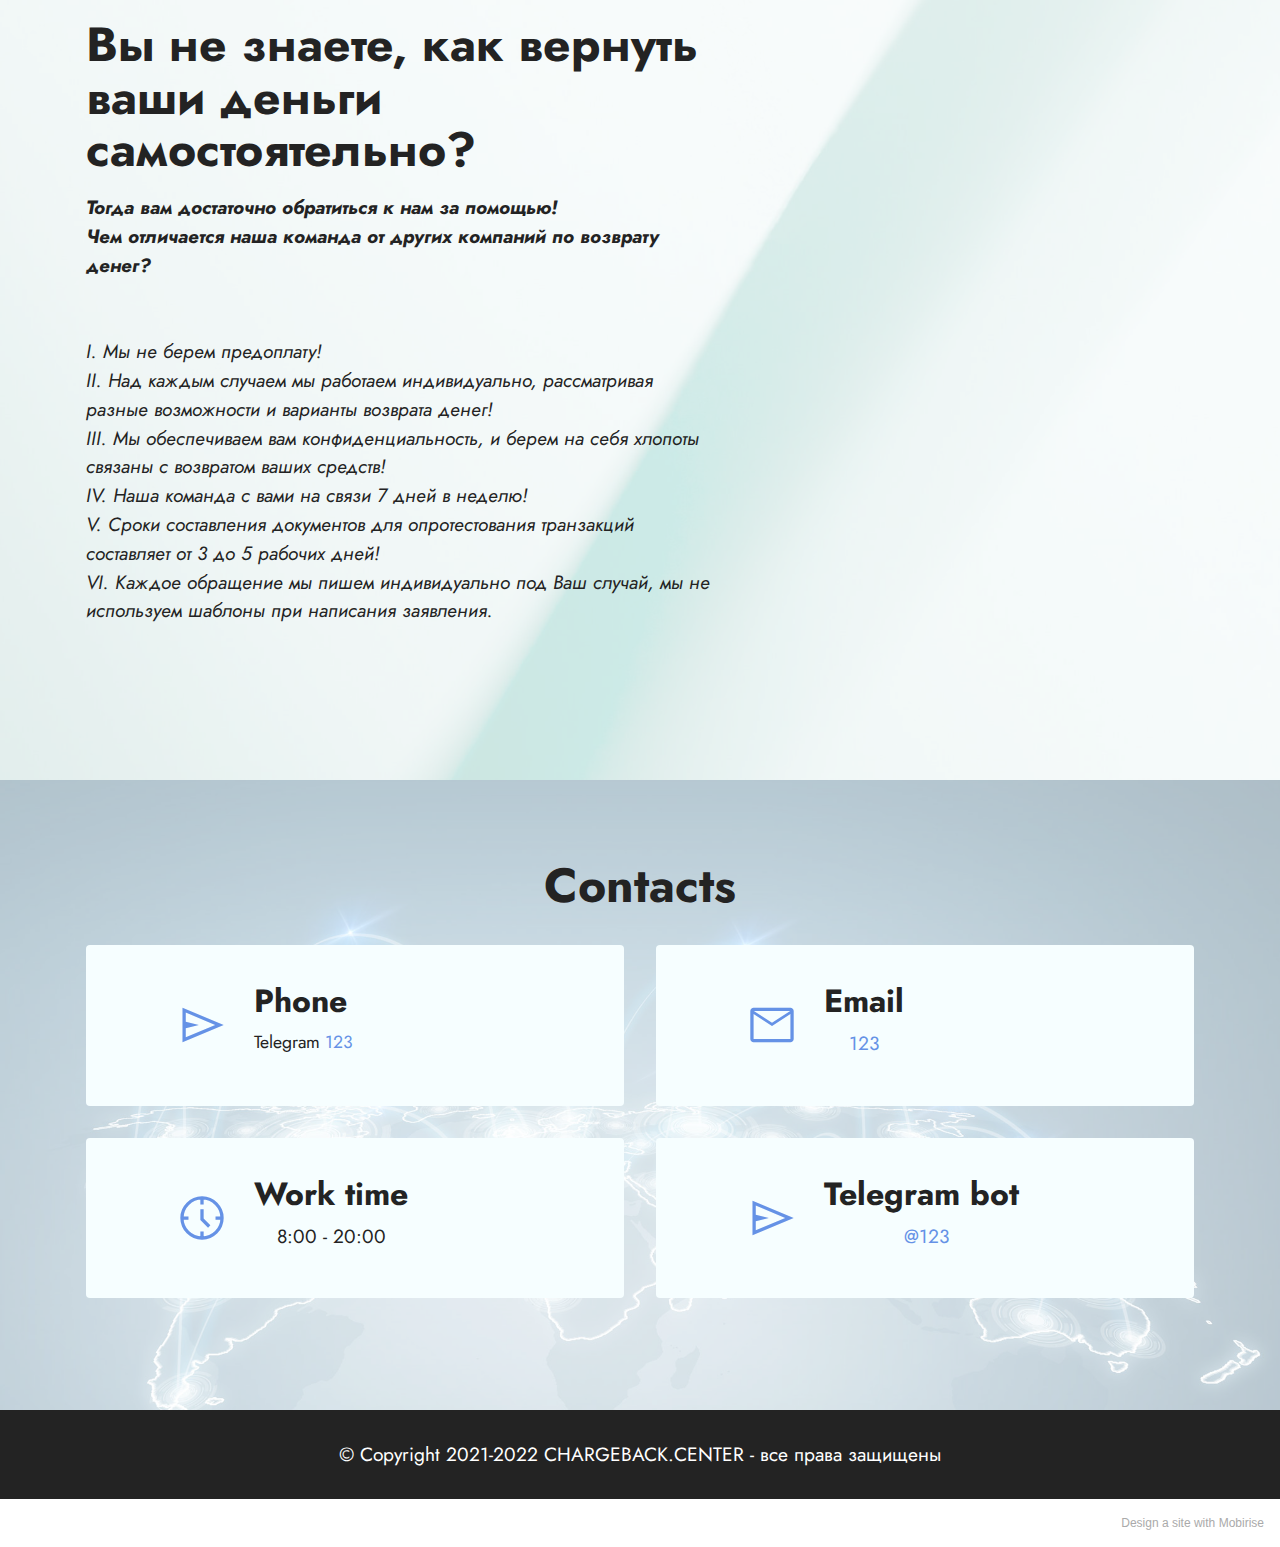
==== commit e16ce70f: "Add files via upload" ====
--- a/index.html
+++ b/index.html
@@ -16,16 +16,17 @@
   
   
   <title>Поможем вернуть деньги</title>
-  <link rel="stylesheet" href="https://chargeback.center/assets/web/assets/mobirise-icons2/mobirise2.css">
-  <link rel="stylesheet" href="https://chargeback.center/assets/web/assets/mobirise-icons/mobirise-icons.css">
-  <link rel="stylesheet" href="https://chargeback.center/assets/tether/tether.min.css">
-  <link rel="stylesheet" href="https://chargeback.center/assets/bootstrap/css/bootstrap.min.css">
-  <link rel="stylesheet" href="https://chargeback.center/assets/bootstrap/css/bootstrap-grid.min.css">
-  <link rel="stylesheet" href="https://chargeback.center/assets/bootstrap/css/bootstrap-reboot.min.css">
-  <link rel="stylesheet" href="https://chargeback.center/assets/dropdown/css/style.css">
-  <link rel="stylesheet" href="https://chargeback.center/assets/socicon/css/styles.css">
-  <link rel="stylesheet" href="https://chargeback.center/assets/theme/css/style.css">
-  <link rel="preload" as="style" href="https://chargeback.center/assets/mobirise/css/mbr-additional.css"><link rel="stylesheet" href="https://chargeback.center/assets/mobirise/css/mbr-additional.css" type="text/css">
+  <link rel="stylesheet" href="mobirise2.css">
+  <link rel="stylesheet" href="mobirise-icons.css">
+  <link rel="stylesheet" href="tether.min.css">
+  <link rel="stylesheet" href="bootstrap.min.css">
+  <link rel="stylesheet" href="bootstrap-grid.min.css">
+  <link rel="stylesheet" href="bootstrap-reboot.min.css">
+  <link rel="stylesheet" href="style.css">
+  <link rel="stylesheet" href="styles.css">
+  <link rel="stylesheet" href="style1.css">
+  <link rel="preload" as="style" href="mbr-additional.css">
+  <link rel="stylesheet" href="mbr-additional.css" type="text/css">
   <link rel="stylesheet" href="https://fonts.googleapis.com/css2?family=Material+Symbols+Outlined:opsz,wght,FILL,GRAD@20..48,100..700,0..1,-50..200" />
   
   
--- a/mobirise2.css
+++ b/mobirise2.css
@@ -0,0 +1,498 @@
+@font-face {
+  font-family: 'Moririse2';
+  font-display: swap;
+  src:  url('mobirise2.eot?f2bix4');
+  src:  url('mobirise2.eot?f2bix4#iefix') format('embedded-opentype'),
+    url('mobirise2.ttf?f2bix4') format('truetype'),
+    url('mobirise2.woff?f2bix4') format('woff'),
+    url('mobirise2.svg?f2bix4#mobirise2') format('svg');
+  font-weight: normal;
+  font-style: normal;
+}
+
+[class^="mobi-"], [class*=" mobi-"] {
+  /* use !important to prevent issues with browser extensions that change fonts */
+  font-family: 'Moririse2' !important;
+  speak: none;
+  font-style: normal;
+  font-weight: normal;
+  font-variant: normal;
+  text-transform: none;
+  line-height: 1;
+
+  /* Better Font Rendering =========== */
+  -webkit-font-smoothing: antialiased;
+  -moz-osx-font-smoothing: grayscale;
+}
+
+.mobi-mbri-add-submenu:before {
+  content: "\e900";
+}
+.mobi-mbri-alert:before {
+  content: "\e901";
+}
+.mobi-mbri-align-center:before {
+  content: "\e902";
+}
+.mobi-mbri-align-justify:before {
+  content: "\e903";
+}
+.mobi-mbri-align-left:before {
+  content: "\e904";
+}
+.mobi-mbri-align-right:before {
+  content: "\e905";
+}
+.mobi-mbri-android:before {
+  content: "\e906";
+}
+.mobi-mbri-apple:before {
+  content: "\e907";
+}
+.mobi-mbri-arrow-down:before {
+  content: "\e908";
+}
+.mobi-mbri-arrow-next:before {
+  content: "\e909";
+}
+.mobi-mbri-arrow-prev:before {
+  content: "\e90a";
+}
+.mobi-mbri-arrow-up:before {
+  content: "\e90b";
+}
+.mobi-mbri-bold:before {
+  content: "\e90c";
+}
+.mobi-mbri-bookmark:before {
+  content: "\e90d";
+}
+.mobi-mbri-bootstrap:before {
+  content: "\e90e";
+}
+.mobi-mbri-briefcase:before {
+  content: "\e90f";
+}
+.mobi-mbri-browse:before {
+  content: "\e910";
+}
+.mobi-mbri-bulleted-list:before {
+  content: "\e911";
+}
+.mobi-mbri-calendar:before {
+  content: "\e912";
+}
+.mobi-mbri-camera:before {
+  content: "\e913";
+}
+.mobi-mbri-cart-add:before {
+  content: "\e914";
+}
+.mobi-mbri-cart-full:before {
+  content: "\e915";
+}
+.mobi-mbri-cash:before {
+  content: "\e916";
+}
+.mobi-mbri-change-style:before {
+  content: "\e917";
+}
+.mobi-mbri-chat:before {
+  content: "\e918";
+}
+.mobi-mbri-clock:before {
+  content: "\e919";
+}
+.mobi-mbri-close:before {
+  content: "\e91a";
+}
+.mobi-mbri-cloud:before {
+  content: "\e91b";
+}
+.mobi-mbri-code:before {
+  content: "\e91c";
+}
+.mobi-mbri-contact-form:before {
+  content: "\e91d";
+}
+.mobi-mbri-credit-card:before {
+  content: "\e91e";
+}
+.mobi-mbri-cursor-click:before {
+  content: "\e91f";
+}
+.mobi-mbri-cust-feedback:before {
+  content: "\e920";
+}
+.mobi-mbri-database:before {
+  content: "\e921";
+}
+.mobi-mbri-delivery:before {
+  content: "\e922";
+}
+.mobi-mbri-desktop:before {
+  content: "\e923";
+}
+.mobi-mbri-devices:before {
+  content: "\e924";
+}
+.mobi-mbri-down:before {
+  content: "\e925";
+}
+.mobi-mbri-download-2:before {
+  content: "\e926";
+}
+.mobi-mbri-download:before {
+  content: "\e927";
+}
+.mobi-mbri-drag-n-drop-2:before {
+  content: "\e928";
+}
+.mobi-mbri-drag-n-drop:before {
+  content: "\e929";
+}
+.mobi-mbri-edit-2:before {
+  content: "\e92a";
+}
+.mobi-mbri-edit:before {
+  content: "\e92b";
+}
+.mobi-mbri-error:before {
+  content: "\e92c";
+}
+.mobi-mbri-extension:before {
+  content: "\e92d";
+}
+.mobi-mbri-features:before {
+  content: "\e92e";
+}
+.mobi-mbri-file:before {
+  content: "\e92f";
+}
+.mobi-mbri-flag:before {
+  content: "\e930";
+}
+.mobi-mbri-folder:before {
+  content: "\e931";
+}
+.mobi-mbri-gift:before {
+  content: "\e932";
+}
+.mobi-mbri-github:before {
+  content: "\e933";
+}
+.mobi-mbri-globe-2:before {
+  content: "\e934";
+}
+.mobi-mbri-globe:before {
+  content: "\e935";
+}
+.mobi-mbri-growing-chart:before {
+  content: "\e936";
+}
+.mobi-mbri-hearth:before {
+  content: "\e937";
+}
+.mobi-mbri-help:before {
+  content: "\e938";
+}
+.mobi-mbri-home:before {
+  content: "\e939";
+}
+.mobi-mbri-hot-cup:before {
+  content: "\e93a";
+}
+.mobi-mbri-idea:before {
+  content: "\e93b";
+}
+.mobi-mbri-image-gallery:before {
+  content: "\e93c";
+}
+.mobi-mbri-image-slider:before {
+  content: "\e93d";
+}
+.mobi-mbri-info:before {
+  content: "\e93e";
+}
+.mobi-mbri-italic:before {
+  content: "\e93f";
+}
+.mobi-mbri-key:before {
+  content: "\e940";
+}
+.mobi-mbri-laptop:before {
+  content: "\e941";
+}
+.mobi-mbri-layers:before {
+  content: "\e942";
+}
+.mobi-mbri-left-right:before {
+  content: "\e943";
+}
+.mobi-mbri-left:before {
+  content: "\e944";
+}
+.mobi-mbri-letter:before {
+  content: "\e945";
+}
+.mobi-mbri-like:before {
+  content: "\e946";
+}
+.mobi-mbri-link:before {
+  content: "\e947";
+}
+.mobi-mbri-lock:before {
+  content: "\e948";
+}
+.mobi-mbri-login:before {
+  content: "\e949";
+}
+.mobi-mbri-logout:before {
+  content: "\e94a";
+}
+.mobi-mbri-magic-stick:before {
+  content: "\e94b";
+}
+.mobi-mbri-map-pin:before {
+  content: "\e94c";
+}
+.mobi-mbri-menu:before {
+  content: "\e94d";
+}
+.mobi-mbri-mobile-2:before {
+  content: "\e94e";
+}
+.mobi-mbri-mobile-horizontal:before {
+  content: "\e94f";
+}
+.mobi-mbri-mobile:before {
+  content: "\e950";
+}
+.mobi-mbri-mobirise:before {
+  content: "\e951";
+}
+.mobi-mbri-more-horizontal:before {
+  content: "\e952";
+}
+.mobi-mbri-more-vertical:before {
+  content: "\e953";
+}
+.mobi-mbri-music:before {
+  content: "\e954";
+}
+.mobi-mbri-new-file:before {
+  content: "\e955";
+}
+.mobi-mbri-numbered-list:before {
+  content: "\e956";
+}
+.mobi-mbri-opened-folder:before {
+  content: "\e957";
+}
+.mobi-mbri-pages:before {
+  content: "\e958";
+}
+.mobi-mbri-paper-plane:before {
+  content: "\e959";
+}
+.mobi-mbri-paperclip:before {
+  content: "\e95a";
+}
+.mobi-mbri-phone:before {
+  content: "\e95b";
+}
+.mobi-mbri-photo:before {
+  content: "\e95c";
+}
+.mobi-mbri-photos:before {
+  content: "\e95d";
+}
+.mobi-mbri-pin:before {
+  content: "\e95e";
+}
+.mobi-mbri-play:before {
+  content: "\e95f";
+}
+.mobi-mbri-plus:before {
+  content: "\e960";
+}
+.mobi-mbri-preview:before {
+  content: "\e961";
+}
+.mobi-mbri-print:before {
+  content: "\e962";
+}
+.mobi-mbri-protect:before {
+  content: "\e963";
+}
+.mobi-mbri-question:before {
+  content: "\e964";
+}
+.mobi-mbri-quote-left:before {
+  content: "\e965";
+}
+.mobi-mbri-quote-right:before {
+  content: "\e966";
+}
+.mobi-mbri-redo:before {
+  content: "\e967";
+}
+.mobi-mbri-refresh:before {
+  content: "\e968";
+}
+.mobi-mbri-responsive-2:before {
+  content: "\e969";
+}
+.mobi-mbri-responsive:before {
+  content: "\e96a";
+}
+.mobi-mbri-right:before {
+  content: "\e96b";
+}
+.mobi-mbri-rocket:before {
+  content: "\e96c";
+}
+.mobi-mbri-sad-face:before {
+  content: "\e96d";
+}
+.mobi-mbri-sale:before {
+  content: "\e96e";
+}
+.mobi-mbri-save:before {
+  content: "\e96f";
+}
+.mobi-mbri-search:before {
+  content: "\e970";
+}
+.mobi-mbri-setting-2:before {
+  content: "\e971";
+}
+.mobi-mbri-setting-3:before {
+  content: "\e972";
+}
+.mobi-mbri-setting:before {
+  content: "\e973";
+}
+.mobi-mbri-share:before {
+  content: "\e974";
+}
+.mobi-mbri-shopping-bag:before {
+  content: "\e975";
+}
+.mobi-mbri-shopping-basket:before {
+  content: "\e976";
+}
+.mobi-mbri-shopping-cart:before {
+  content: "\e977";
+}
+.mobi-mbri-sites:before {
+  content: "\e978";
+}
+.mobi-mbri-smile-face:before {
+  content: "\e979";
+}
+.mobi-mbri-speed:before {
+  content: "\e97a";
+}
+.mobi-mbri-star:before {
+  content: "\e97b";
+}
+.mobi-mbri-success:before {
+  content: "\e97c";
+}
+.mobi-mbri-sun:before {
+  content: "\e97d";
+}
+.mobi-mbri-sun2:before {
+  content: "\e97e";
+}
+.mobi-mbri-tablet-vertical:before {
+  content: "\e97f";
+}
+.mobi-mbri-tablet:before {
+  content: "\e980";
+}
+.mobi-mbri-target:before {
+  content: "\e981";
+}
+.mobi-mbri-timer:before {
+  content: "\e982";
+}
+.mobi-mbri-to-ftp:before {
+  content: "\e983";
+}
+.mobi-mbri-to-local-drive:before {
+  content: "\e984";
+}
+.mobi-mbri-touch-swipe:before {
+  content: "\e985";
+}
+.mobi-mbri-touch:before {
+  content: "\e986";
+}
+.mobi-mbri-trash:before {
+  content: "\e987";
+}
+.mobi-mbri-underline:before {
+  content: "\e988";
+}
+.mobi-mbri-undo:before {
+  content: "\e989";
+}
+.mobi-mbri-unlink:before {
+  content: "\e98a";
+}
+.mobi-mbri-unlock:before {
+  content: "\e98b";
+}
+.mobi-mbri-up-down:before {
+  content: "\e98c";
+}
+.mobi-mbri-up:before {
+  content: "\e98d";
+}
+.mobi-mbri-update:before {
+  content: "\e98e";
+}
+.mobi-mbri-upload-2:before {
+  content: "\e98f";
+}
+.mobi-mbri-upload:before {
+  content: "\e990";
+}
+.mobi-mbri-user-2:before {
+  content: "\e991";
+}
+.mobi-mbri-user:before {
+  content: "\e992";
+}
+.mobi-mbri-users:before {
+  content: "\e993";
+}
+.mobi-mbri-video-play:before {
+  content: "\e994";
+}
+.mobi-mbri-video:before {
+  content: "\e995";
+}
+.mobi-mbri-watch:before {
+  content: "\e996";
+}
+.mobi-mbri-website-theme-2:before {
+  content: "\e997";
+}
+.mobi-mbri-website-theme:before {
+  content: "\e998";
+}
+.mobi-mbri-wifi:before {
+  content: "\e999";
+}
+.mobi-mbri-windows:before {
+  content: "\e99a";
+}
+.mobi-mbri-zoom-in:before {
+  content: "\e99b";
+}
+.mobi-mbri-zoom-out:before {
+  content: "\e99c";
+}
--- a/mobirise-icons.css
+++ b/mobirise-icons.css
@@ -0,0 +1,477 @@
+@font-face {
+  font-family: 'MobiriseIcons';
+  src:  url('mobirise-icons.eot?spat4u');
+  src:  url('mobirise-icons.eot?spat4u#iefix') format('embedded-opentype'),
+    url('mobirise-icons.ttf?spat4u') format('truetype'),
+    url('mobirise-icons.woff?spat4u') format('woff'),
+    url('mobirise-icons.svg?spat4u#MobiriseIcons') format('svg');
+  font-weight: normal;
+  font-style: normal;
+  font-display: swap;
+}
+
+[class^="mbri-"], [class*=" mbri-"] {
+  /* use !important to prevent issues with browser extensions that change fonts */
+  font-family: MobiriseIcons !important;
+  speak: none;
+  font-style: normal;
+  font-weight: normal;
+  font-variant: normal;
+  text-transform: none;
+  line-height: 1;
+
+  /* Better Font Rendering =========== */
+  -webkit-font-smoothing: antialiased;
+  -moz-osx-font-smoothing: grayscale;
+}
+
+.mbri-add-submenu:before {
+  content: "\e900";
+}
+.mbri-alert:before {
+  content: "\e901";
+}
+.mbri-align-center:before {
+  content: "\e902";
+}
+.mbri-align-justify:before {
+  content: "\e903";
+}
+.mbri-align-left:before {
+  content: "\e904";
+}
+.mbri-align-right:before {
+  content: "\e905";
+}
+.mbri-android:before {
+  content: "\e906";
+}
+.mbri-apple:before {
+  content: "\e907";
+}
+.mbri-arrow-down:before {
+  content: "\e908";
+}
+.mbri-arrow-next:before {
+  content: "\e909";
+}
+.mbri-arrow-prev:before {
+  content: "\e90a";
+}
+.mbri-arrow-up:before {
+  content: "\e90b";
+}
+.mbri-bold:before {
+  content: "\e90c";
+}
+.mbri-bookmark:before {
+  content: "\e90d";
+}
+.mbri-bootstrap:before {
+  content: "\e90e";
+}
+.mbri-briefcase:before {
+  content: "\e90f";
+}
+.mbri-browse:before {
+  content: "\e910";
+}
+.mbri-bulleted-list:before {
+  content: "\e911";
+}
+.mbri-calendar:before {
+  content: "\e912";
+}
+.mbri-camera:before {
+  content: "\e913";
+}
+.mbri-cart-add:before {
+  content: "\e914";
+}
+.mbri-cart-full:before {
+  content: "\e915";
+}
+.mbri-cash:before {
+  content: "\e916";
+}
+.mbri-change-style:before {
+  content: "\e917";
+}
+.mbri-chat:before {
+  content: "\e918";
+}
+.mbri-clock:before {
+  content: "\e919";
+}
+.mbri-close:before {
+  content: "\e91a";
+}
+.mbri-cloud:before {
+  content: "\e91b";
+}
+.mbri-code:before {
+  content: "\e91c";
+}
+.mbri-contact-form:before {
+  content: "\e91d";
+}
+.mbri-credit-card:before {
+  content: "\e91e";
+}
+.mbri-cursor-click:before {
+  content: "\e91f";
+}
+.mbri-cust-feedback:before {
+  content: "\e920";
+}
+.mbri-database:before {
+  content: "\e921";
+}
+.mbri-delivery:before {
+  content: "\e922";
+}
+.mbri-desktop:before {
+  content: "\e923";
+}
+.mbri-devices:before {
+  content: "\e924";
+}
+.mbri-down:before {
+  content: "\e925";
+}
+.mbri-download:before {
+  content: "\e989";
+}
+.mbri-drag-n-drop:before {
+  content: "\e927";
+}
+.mbri-drag-n-drop2:before {
+  content: "\e928";
+}
+.mbri-edit:before {
+  content: "\e929";
+}
+.mbri-edit2:before {
+  content: "\e92a";
+}
+.mbri-error:before {
+  content: "\e92b";
+}
+.mbri-extension:before {
+  content: "\e92c";
+}
+.mbri-features:before {
+  content: "\e92d";
+}
+.mbri-file:before {
+  content: "\e92e";
+}
+.mbri-flag:before {
+  content: "\e92f";
+}
+.mbri-folder:before {
+  content: "\e930";
+}
+.mbri-gift:before {
+  content: "\e931";
+}
+.mbri-github:before {
+  content: "\e932";
+}
+.mbri-globe:before {
+  content: "\e933";
+}
+.mbri-globe-2:before {
+  content: "\e934";
+}
+.mbri-growing-chart:before {
+  content: "\e935";
+}
+.mbri-hearth:before {
+  content: "\e936";
+}
+.mbri-help:before {
+  content: "\e937";
+}
+.mbri-home:before {
+  content: "\e938";
+}
+.mbri-hot-cup:before {
+  content: "\e939";
+}
+.mbri-idea:before {
+  content: "\e93a";
+}
+.mbri-image-gallery:before {
+  content: "\e93b";
+}
+.mbri-image-slider:before {
+  content: "\e93c";
+}
+.mbri-info:before {
+  content: "\e93d";
+}
+.mbri-italic:before {
+  content: "\e93e";
+}
+.mbri-key:before {
+  content: "\e93f";
+}
+.mbri-laptop:before {
+  content: "\e940";
+}
+.mbri-layers:before {
+  content: "\e941";
+}
+.mbri-left-right:before {
+  content: "\e942";
+}
+.mbri-left:before {
+  content: "\e943";
+}
+.mbri-letter:before {
+  content: "\e944";
+}
+.mbri-like:before {
+  content: "\e945";
+}
+.mbri-link:before {
+  content: "\e946";
+}
+.mbri-lock:before {
+  content: "\e947";
+}
+.mbri-login:before {
+  content: "\e948";
+}
+.mbri-logout:before {
+  content: "\e949";
+}
+.mbri-magic-stick:before {
+  content: "\e94a";
+}
+.mbri-map-pin:before {
+  content: "\e94b";
+}
+.mbri-menu:before {
+  content: "\e94c";
+}
+.mbri-mobile:before {
+  content: "\e94d";
+}
+.mbri-mobile2:before {
+  content: "\e94e";
+}
+.mbri-mobirise:before {
+  content: "\e94f";
+}
+.mbri-more-horizontal:before {
+  content: "\e950";
+}
+.mbri-more-vertical:before {
+  content: "\e951";
+}
+.mbri-music:before {
+  content: "\e952";
+}
+.mbri-new-file:before {
+  content: "\e953";
+}
+.mbri-numbered-list:before {
+  content: "\e954";
+}
+.mbri-opened-folder:before {
+  content: "\e955";
+}
+.mbri-pages:before {
+  content: "\e956";
+}
+.mbri-paper-plane:before {
+  content: "\e957";
+}
+.mbri-paperclip:before {
+  content: "\e958";
+}
+.mbri-photo:before {
+  content: "\e959";
+}
+.mbri-photos:before {
+  content: "\e95a";
+}
+.mbri-pin:before {
+  content: "\e95b";
+}
+.mbri-play:before {
+  content: "\e95c";
+}
+.mbri-plus:before {
+  content: "\e95d";
+}
+.mbri-preview:before {
+  content: "\e95e";
+}
+.mbri-print:before {
+  content: "\e95f";
+}
+.mbri-protect:before {
+  content: "\e960";
+}
+.mbri-question:before {
+  content: "\e961";
+}
+.mbri-quote-left:before {
+  content: "\e962";
+}
+.mbri-quote-right:before {
+  content: "\e963";
+}
+.mbri-refresh:before {
+  content: "\e964";
+}
+.mbri-responsive:before {
+  content: "\e965";
+}
+.mbri-right:before {
+  content: "\e966";
+}
+.mbri-rocket:before {
+  content: "\e967";
+}
+.mbri-sad-face:before {
+  content: "\e968";
+}
+.mbri-sale:before {
+  content: "\e969";
+}
+.mbri-save:before {
+  content: "\e96a";
+}
+.mbri-search:before {
+  content: "\e96b";
+}
+.mbri-setting:before {
+  content: "\e96c";
+}
+.mbri-setting2:before {
+  content: "\e96d";
+}
+.mbri-setting3:before {
+  content: "\e96e";
+}
+.mbri-share:before {
+  content: "\e96f";
+}
+.mbri-shopping-bag:before {
+  content: "\e970";
+}
+.mbri-shopping-basket:before {
+  content: "\e971";
+}
+.mbri-shopping-cart:before {
+  content: "\e972";
+}
+.mbri-sites:before {
+  content: "\e973";
+}
+.mbri-smile-face:before {
+  content: "\e974";
+}
+.mbri-speed:before {
+  content: "\e975";
+}
+.mbri-star:before {
+  content: "\e976";
+}
+.mbri-success:before {
+  content: "\e977";
+}
+.mbri-sun:before {
+  content: "\e978";
+}
+.mbri-sun2:before {
+  content: "\e979";
+}
+.mbri-tablet:before {
+  content: "\e97a";
+}
+.mbri-tablet-vertical:before {
+  content: "\e97b";
+}
+.mbri-target:before {
+  content: "\e97c";
+}
+.mbri-timer:before {
+  content: "\e97d";
+}
+.mbri-to-ftp:before {
+  content: "\e97e";
+}
+.mbri-to-local-drive:before {
+  content: "\e97f";
+}
+.mbri-touch-swipe:before {
+  content: "\e980";
+}
+.mbri-touch:before {
+  content: "\e981";
+}
+.mbri-trash:before {
+  content: "\e982";
+}
+.mbri-underline:before {
+  content: "\e983";
+}
+.mbri-unlink:before {
+  content: "\e984";
+}
+.mbri-unlock:before {
+  content: "\e985";
+}
+.mbri-up-down:before {
+  content: "\e986";
+}
+.mbri-up:before {
+  content: "\e987";
+}
+.mbri-update:before {
+  content: "\e988";
+}
+.mbri-upload:before {
+ content: "\e926"; 
+}
+.mbri-user:before {
+  content: "\e98a";
+}
+.mbri-user2:before {
+  content: "\e98b";
+}
+.mbri-users:before {
+  content: "\e98c";
+}
+.mbri-video:before {
+  content: "\e98d";
+}
+.mbri-video-play:before {
+  content: "\e98e";
+}
+.mbri-watch:before {
+  content: "\e98f";
+}
+.mbri-website-theme:before {
+  content: "\e990";
+}
+.mbri-wifi:before {
+  content: "\e991";
+}
+.mbri-windows:before {
+  content: "\e992";
+}
+.mbri-zoom-out:before {
+  content: "\e993";
+}
+.mbri-redo:before {
+  content: "\e994";
+}
+.mbri-undo:before {
+  content: "\e995";
+}
--- a/style.css
+++ b/style.css
@@ -0,0 +1,265 @@
+.navbar-dropdown {
+  left: 0;
+  padding: 0;
+  position: absolute;
+  right: 0;
+  top: 0;
+  transition: all 0.45s ease;
+  z-index: 1030;
+  background: #282828; }
+  .navbar-dropdown .navbar-logo {
+    margin-right: 0.8rem;
+    transition: margin 0.3s ease-in-out;
+    vertical-align: middle; }
+    .navbar-dropdown .navbar-logo img {
+      height: 3.125rem;
+      transition: all 0.3s ease-in-out; }
+    .navbar-dropdown .navbar-logo.mbr-iconfont {
+      font-size: 3.125rem;
+      line-height: 3.125rem; }
+  .navbar-dropdown .navbar-caption {
+    font-weight: 700;
+    white-space: normal;
+    vertical-align: -4px;
+    line-height: 3.125rem !important; }
+    .navbar-dropdown .navbar-caption, .navbar-dropdown .navbar-caption:hover {
+      color: inherit;
+      text-decoration: none; }
+  .navbar-dropdown .mbr-iconfont + .navbar-caption {
+    vertical-align: -1px; }
+  .navbar-dropdown.navbar-fixed-top {
+    position: fixed; }
+  .navbar-dropdown .navbar-brand span {
+    vertical-align: -4px; }
+  .navbar-dropdown.bg-color.transparent {
+    background: none; }
+  .navbar-dropdown.navbar-short .navbar-brand {
+    padding: 0.625rem 0; }
+    .navbar-dropdown.navbar-short .navbar-brand span {
+      vertical-align: -1px; }
+  .navbar-dropdown.navbar-short .navbar-caption {
+    line-height: 2.375rem !important;
+    vertical-align: -2px; }
+  .navbar-dropdown.navbar-short .navbar-logo {
+    margin-right: 0.5rem; }
+    .navbar-dropdown.navbar-short .navbar-logo img {
+      height: 2.375rem; }
+    .navbar-dropdown.navbar-short .navbar-logo.mbr-iconfont {
+      font-size: 2.375rem;
+      line-height: 2.375rem; }
+  .navbar-dropdown.navbar-short .mbr-table-cell {
+    height: 3.625rem; }
+  .navbar-dropdown .navbar-close {
+    left: 0.6875rem;
+    position: fixed;
+    top: 0.75rem;
+    z-index: 1000; }
+  .navbar-dropdown .hamburger-icon {
+    content: "";
+    display: inline-block;
+    vertical-align: middle;
+    width: 16px;
+    -webkit-box-shadow: 0 -6px 0 1px #282828,0 0 0 1px #282828,0 6px 0 1px #282828;
+    -moz-box-shadow: 0 -6px 0 1px #282828,0 0 0 1px #282828,0 6px 0 1px #282828;
+    box-shadow: 0 -6px 0 1px #282828,0 0 0 1px #282828,0 6px 0 1px #282828; }
+
+.dropdown-menu .dropdown-toggle[data-toggle="dropdown-submenu"]::after {
+  border-bottom: 0.35em solid transparent;
+  border-left: 0.35em solid;
+  border-right: 0;
+  border-top: 0.35em solid transparent;
+  margin-left: 0.3rem; }
+
+.dropdown-menu .dropdown-item:focus {
+  outline: 0; }
+
+.nav-dropdown {
+  font-size: 0.75rem;
+  font-weight: 500;
+  height: auto !important; }
+  .nav-dropdown .nav-btn {
+    padding-left: 1rem; }
+  .nav-dropdown .link {
+    margin: .667em 1.667em;
+    font-weight: 500;
+    padding: 0;
+    transition: color .2s ease-in-out; }
+    .nav-dropdown .link.dropdown-toggle {
+      margin-right: 2.583em; }
+      .nav-dropdown .link.dropdown-toggle::after {
+        margin-left: .25rem;
+        border-top: 0.35em solid;
+        border-right: 0.35em solid transparent;
+        border-left: 0.35em solid transparent;
+        border-bottom: 0; }
+      .nav-dropdown .link.dropdown-toggle[aria-expanded="true"] {
+        margin: 0;
+        padding: 0.667em 3.263em  0.667em 1.667em; }
+  .nav-dropdown .link::after,
+  .nav-dropdown .dropdown-item::after {
+    color: inherit; }
+  .nav-dropdown .btn {
+    font-size: 0.75rem;
+    font-weight: 700;
+    letter-spacing: 0;
+    margin-bottom: 0;
+    padding-left: 1.25rem;
+    padding-right: 1.25rem; }
+  .nav-dropdown .dropdown-menu {
+    border-radius: 0;
+    border: 0;
+    left: 0;
+    margin: 0;
+    padding-bottom: 1.25rem;
+    padding-top: 1.25rem;
+    position: relative; }
+  .nav-dropdown .dropdown-submenu {
+    margin-left: 0.125rem;
+    top: 0; }
+  .nav-dropdown .dropdown-item {
+    font-weight: 500;
+    line-height: 2;
+    padding: 0.3846em 4.615em 0.3846em 1.5385em;
+    position: relative;
+    transition: color .2s ease-in-out, background-color .2s ease-in-out; }
+    .nav-dropdown .dropdown-item::after {
+      margin-top: -0.3077em;
+      position: absolute;
+      right: 1.1538em;
+      top: 50%; }
+    .nav-dropdown .dropdown-item:focus, .nav-dropdown .dropdown-item:hover {
+      background: none; }
+
+@media (max-width: 767px) {
+  .nav-dropdown.navbar-toggleable-sm {
+    bottom: 0;
+    display: none;
+    left: 0;
+    overflow-x: hidden;
+    position: fixed;
+    top: 0;
+    transform: translateX(-100%);
+    -ms-transform: translateX(-100%);
+    -webkit-transform: translateX(-100%);
+    width: 18.75rem;
+    z-index: 999; } }
+.nav-dropdown.navbar-toggleable-xl {
+  bottom: 0;
+  display: none;
+  left: 0;
+  overflow-x: hidden;
+  position: fixed;
+  top: 0;
+  transform: translateX(-100%);
+  -ms-transform: translateX(-100%);
+  -webkit-transform: translateX(-100%);
+  width: 18.75rem;
+  z-index: 999; }
+
+.nav-dropdown-sm {
+  display: block !important;
+  overflow-x: hidden;
+  overflow: auto;
+  padding-top: 3.875rem; }
+  .nav-dropdown-sm::after {
+    content: "";
+    display: block;
+    height: 3rem;
+    width: 100%; }
+  .nav-dropdown-sm.collapse.in ~ .navbar-close {
+    display: block !important; }
+  .nav-dropdown-sm.collapsing, .nav-dropdown-sm.collapse.in {
+    transform: translateX(0);
+    -ms-transform: translateX(0);
+    -webkit-transform: translateX(0);
+    transition: all 0.25s ease-out;
+    -webkit-transition: all 0.25s ease-out;
+    background: #282828; }
+  .nav-dropdown-sm.collapsing[aria-expanded="false"] {
+    transform: translateX(-100%);
+    -ms-transform: translateX(-100%);
+    -webkit-transform: translateX(-100%); }
+  .nav-dropdown-sm .nav-item {
+    display: block;
+    margin-left: 0 !important;
+    padding-left: 0; }
+  .nav-dropdown-sm .link,
+  .nav-dropdown-sm .dropdown-item {
+    border-top: 1px dotted rgba(255, 255, 255, 0.1);
+    font-size: 0.8125rem;
+    line-height: 1.6;
+    margin: 0 !important;
+    padding: 0.875rem 2.4rem 0.875rem 1.5625rem !important;
+    position: relative;
+    white-space: normal; }
+    .nav-dropdown-sm .link:focus, .nav-dropdown-sm .link:hover,
+    .nav-dropdown-sm .dropdown-item:focus,
+    .nav-dropdown-sm .dropdown-item:hover {
+      background: rgba(0, 0, 0, 0.2) !important;
+      color: #c0a375; }
+  .nav-dropdown-sm .nav-btn {
+    position: relative;
+    padding: 1.5625rem 1.5625rem 0 1.5625rem; }
+    .nav-dropdown-sm .nav-btn::before {
+      border-top: 1px dotted rgba(255, 255, 255, 0.1);
+      content: "";
+      left: 0;
+      position: absolute;
+      top: 0;
+      width: 100%; }
+    .nav-dropdown-sm .nav-btn + .nav-btn {
+      padding-top: 0.625rem; }
+      .nav-dropdown-sm .nav-btn + .nav-btn::before {
+        display: none; }
+  .nav-dropdown-sm .btn {
+    padding: 0.625rem 0; }
+  .nav-dropdown-sm .dropdown-toggle[data-toggle="dropdown-submenu"]::after {
+    margin-left: .25rem;
+    border-top: 0.35em solid;
+    border-right: 0.35em solid transparent;
+    border-left: 0.35em solid transparent;
+    border-bottom: 0; }
+  .nav-dropdown-sm .dropdown-toggle[data-toggle="dropdown-submenu"][aria-expanded="true"]::after {
+    border-top: 0;
+    border-right: 0.35em solid transparent;
+    border-left: 0.35em solid transparent;
+    border-bottom: 0.35em solid; }
+  .nav-dropdown-sm .dropdown-menu {
+    margin: 0;
+    padding: 0;
+    position: relative;
+    top: 0;
+    left: 0;
+    width: 100%;
+    border: 0;
+    float: none;
+    border-radius: 0;
+    background: none; }
+  .nav-dropdown-sm .dropdown-submenu {
+    left: 100%;
+    margin-left: 0.125rem;
+    margin-top: -1.25rem;
+    top: 0; }
+
+.navbar-toggleable-sm .nav-dropdown .dropdown-menu {
+  position: absolute; }
+
+.navbar-toggleable-sm .nav-dropdown .dropdown-submenu {
+  left: 100%;
+  margin-left: 0.125rem;
+  margin-top: -1.25rem;
+  top: 0; }
+
+.navbar-toggleable-sm.opened .nav-dropdown .dropdown-menu {
+  position: relative; }
+
+.navbar-toggleable-sm.opened .nav-dropdown .dropdown-submenu {
+  left: 0;
+  margin-left: 00rem;
+  margin-top: 0rem;
+  top: 0; }
+
+.is-builder .nav-dropdown.collapsing {
+  transition: none !important; }
+
+/*# sourceMappingURL=style.css.map */
--- a/styles.css
+++ b/styles.css
@@ -0,0 +1,933 @@
+@charset "UTF-8";
+
+@font-face {
+  font-family: 'Socicon';
+  src:  url('../fonts/socicon.eot');
+  src:  url('../fonts/socicon.eot?#iefix') format('embedded-opentype'),
+    url('../fonts/socicon.woff2') format('woff2'),
+    url('../fonts/socicon.ttf') format('truetype'),
+    url('../fonts/socicon.woff') format('woff'),
+    url('../fonts/socicon.svg#socicon') format('svg');
+  font-weight: normal;
+  font-style: normal;
+}
+
+[data-icon]:before {
+  font-family: "socicon" !important;
+  content: attr(data-icon);
+  font-style: normal !important;
+  font-weight: normal !important;
+  font-variant: normal !important;
+  text-transform: none !important;
+  speak: none;
+  line-height: 1;
+  -webkit-font-smoothing: antialiased;
+  -moz-osx-font-smoothing: grayscale;
+}
+
+[class^="socicon-"], [class*=" socicon-"] {
+  /* use !important to prevent issues with browser extensions that change fonts */
+  font-family: 'Socicon' !important;
+  speak: none;
+  font-style: normal;
+  font-weight: normal;
+  font-variant: normal;
+  text-transform: none;
+  line-height: 1;
+
+  /* Better Font Rendering =========== */
+  -webkit-font-smoothing: antialiased;
+  -moz-osx-font-smoothing: grayscale;
+}
+
+.socicon-eitaa:before {
+  content: "\e97c";
+}
+.socicon-soroush:before {
+  content: "\e97d";
+}
+.socicon-bale:before {
+  content: "\e97e";
+}
+.socicon-zazzle:before {
+  content: "\e97b";
+}
+.socicon-society6:before {
+  content: "\e97a";
+}
+.socicon-redbubble:before {
+  content: "\e979";
+}
+.socicon-avvo:before {
+  content: "\e978";
+}
+.socicon-stitcher:before {
+  content: "\e977";
+}
+.socicon-googlehangouts:before {
+  content: "\e974";
+}
+.socicon-dlive:before {
+  content: "\e975";
+}
+.socicon-vsco:before {
+  content: "\e976";
+}
+.socicon-flipboard:before {
+  content: "\e973";
+}
+.socicon-ubuntu:before {
+  content: "\e958";
+}
+.socicon-artstation:before {
+  content: "\e959";
+}
+.socicon-invision:before {
+  content: "\e95a";
+}
+.socicon-torial:before {
+  content: "\e95b";
+}
+.socicon-collectorz:before {
+  content: "\e95c";
+}
+.socicon-seenthis:before {
+  content: "\e95d";
+}
+.socicon-googleplaymusic:before {
+  content: "\e95e";
+}
+.socicon-debian:before {
+  content: "\e95f";
+}
+.socicon-filmfreeway:before {
+  content: "\e960";
+}
+.socicon-gnome:before {
+  content: "\e961";
+}
+.socicon-itchio:before {
+  content: "\e962";
+}
+.socicon-jamendo:before {
+  content: "\e963";
+}
+.socicon-mix:before {
+  content: "\e964";
+}
+.socicon-sharepoint:before {
+  content: "\e965";
+}
+.socicon-tinder:before {
+  content: "\e966";
+}
+.socicon-windguru:before {
+  content: "\e967";
+}
+.socicon-cdbaby:before {
+  content: "\e968";
+}
+.socicon-elementaryos:before {
+  content: "\e969";
+}
+.socicon-stage32:before {
+  content: "\e96a";
+}
+.socicon-tiktok:before {
+  content: "\e96b";
+}
+.socicon-gitter:before {
+  content: "\e96c";
+}
+.socicon-letterboxd:before {
+  content: "\e96d";
+}
+.socicon-threema:before {
+  content: "\e96e";
+}
+.socicon-splice:before {
+  content: "\e96f";
+}
+.socicon-metapop:before {
+  content: "\e970";
+}
+.socicon-naver:before {
+  content: "\e971";
+}
+.socicon-remote:before {
+  content: "\e972";
+}
+.socicon-internet:before {
+  content: "\e957";
+}
+.socicon-moddb:before {
+  content: "\e94b";
+}
+.socicon-indiedb:before {
+  content: "\e94c";
+}
+.socicon-traxsource:before {
+  content: "\e94d";
+}
+.socicon-gamefor:before {
+  content: "\e94e";
+}
+.socicon-pixiv:before {
+  content: "\e94f";
+}
+.socicon-myanimelist:before {
+  content: "\e950";
+}
+.socicon-blackberry:before {
+  content: "\e951";
+}
+.socicon-wickr:before {
+  content: "\e952";
+}
+.socicon-spip:before {
+  content: "\e953";
+}
+.socicon-napster:before {
+  content: "\e954";
+}
+.socicon-beatport:before {
+  content: "\e955";
+}
+.socicon-hackerone:before {
+  content: "\e956";
+}
+.socicon-hackernews:before {
+  content: "\e946";
+}
+.socicon-smashwords:before {
+  content: "\e947";
+}
+.socicon-kobo:before {
+  content: "\e948";
+}
+.socicon-bookbub:before {
+  content: "\e949";
+}
+.socicon-mailru:before {
+  content: "\e94a";
+}
+.socicon-gitlab:before {
+  content: "\e945";
+}
+.socicon-instructables:before {
+  content: "\e944";
+}
+.socicon-portfolio:before {
+  content: "\e943";
+}
+.socicon-codered:before {
+  content: "\e940";
+}
+.socicon-origin:before {
+  content: "\e941";
+}
+.socicon-nextdoor:before {
+  content: "\e942";
+}
+.socicon-udemy:before {
+  content: "\e93f";
+}
+.socicon-livemaster:before {
+  content: "\e93e";
+}
+.socicon-crunchbase:before {
+  content: "\e93b";
+}
+.socicon-homefy:before {
+  content: "\e93c";
+}
+.socicon-calendly:before {
+  content: "\e93d";
+}
+.socicon-realtor:before {
+  content: "\e90f";
+}
+.socicon-tidal:before {
+  content: "\e910";
+}
+.socicon-qobuz:before {
+  content: "\e911";
+}
+.socicon-natgeo:before {
+  content: "\e912";
+}
+.socicon-mastodon:before {
+  content: "\e913";
+}
+.socicon-unsplash:before {
+  content: "\e914";
+}
+.socicon-homeadvisor:before {
+  content: "\e915";
+}
+.socicon-angieslist:before {
+  content: "\e916";
+}
+.socicon-codepen:before {
+  content: "\e917";
+}
+.socicon-slack:before {
+  content: "\e918";
+}
+.socicon-openaigym:before {
+  content: "\e919";
+}
+.socicon-logmein:before {
+  content: "\e91a";
+}
+.socicon-fiverr:before {
+  content: "\e91b";
+}
+.socicon-gotomeeting:before {
+  content: "\e91c";
+}
+.socicon-aliexpress:before {
+  content: "\e91d";
+}
+.socicon-guru:before {
+  content: "\e91e";
+}
+.socicon-appstore:before {
+  content: "\e91f";
+}
+.socicon-homes:before {
+  content: "\e920";
+}
+.socicon-zoom:before {
+  content: "\e921";
+}
+.socicon-alibaba:before {
+  content: "\e922";
+}
+.socicon-craigslist:before {
+  content: "\e923";
+}
+.socicon-wix:before {
+  content: "\e924";
+}
+.socicon-redfin:before {
+  content: "\e925";
+}
+.socicon-googlecalendar:before {
+  content: "\e926";
+}
+.socicon-shopify:before {
+  content: "\e927";
+}
+.socicon-freelancer:before {
+  content: "\e928";
+}
+.socicon-seedrs:before {
+  content: "\e929";
+}
+.socicon-bing:before {
+  content: "\e92a";
+}
+.socicon-doodle:before {
+  content: "\e92b";
+}
+.socicon-bonanza:before {
+  content: "\e92c";
+}
+.socicon-squarespace:before {
+  content: "\e92d";
+}
+.socicon-toptal:before {
+  content: "\e92e";
+}
+.socicon-gust:before {
+  content: "\e92f";
+}
+.socicon-ask:before {
+  content: "\e930";
+}
+.socicon-trulia:before {
+  content: "\e931";
+}
+.socicon-loomly:before {
+  content: "\e932";
+}
+.socicon-ghost:before {
+  content: "\e933";
+}
+.socicon-upwork:before {
+  content: "\e934";
+}
+.socicon-fundable:before {
+  content: "\e935";
+}
+.socicon-booking:before {
+  content: "\e936";
+}
+.socicon-googlemaps:before {
+  content: "\e937";
+}
+.socicon-zillow:before {
+  content: "\e938";
+}
+.socicon-niconico:before {
+  content: "\e939";
+}
+.socicon-toneden:before {
+  content: "\e93a";
+}
+.socicon-augment:before {
+  content: "\e908";
+}
+.socicon-bitbucket:before {
+  content: "\e909";
+}
+.socicon-fyuse:before {
+  content: "\e90a";
+}
+.socicon-yt-gaming:before {
+  content: "\e90b";
+}
+.socicon-sketchfab:before {
+  content: "\e90c";
+}
+.socicon-mobcrush:before {
+  content: "\e90d";
+}
+.socicon-microsoft:before {
+  content: "\e90e";
+}
+.socicon-pandora:before {
+  content: "\e907";
+}
+.socicon-messenger:before {
+  content: "\e906";
+}
+.socicon-gamewisp:before {
+  content: "\e905";
+}
+.socicon-bloglovin:before {
+  content: "\e904";
+}
+.socicon-tunein:before {
+  content: "\e903";
+}
+.socicon-gamejolt:before {
+  content: "\e901";
+}
+.socicon-trello:before {
+  content: "\e902";
+}
+.socicon-spreadshirt:before {
+  content: "\e900";
+}
+.socicon-500px:before {
+  content: "\e000";
+}
+.socicon-8tracks:before {
+  content: "\e001";
+}
+.socicon-airbnb:before {
+  content: "\e002";
+}
+.socicon-alliance:before {
+  content: "\e003";
+}
+.socicon-amazon:before {
+  content: "\e004";
+}
+.socicon-amplement:before {
+  content: "\e005";
+}
+.socicon-android:before {
+  content: "\e006";
+}
+.socicon-angellist:before {
+  content: "\e007";
+}
+.socicon-apple:before {
+  content: "\e008";
+}
+.socicon-appnet:before {
+  content: "\e009";
+}
+.socicon-baidu:before {
+  content: "\e00a";
+}
+.socicon-bandcamp:before {
+  content: "\e00b";
+}
+.socicon-battlenet:before {
+  content: "\e00c";
+}
+.socicon-mixer:before {
+  content: "\e00d";
+}
+.socicon-bebee:before {
+  content: "\e00e";
+}
+.socicon-bebo:before {
+  content: "\e00f";
+}
+.socicon-behance:before {
+  content: "\e010";
+}
+.socicon-blizzard:before {
+  content: "\e011";
+}
+.socicon-blogger:before {
+  content: "\e012";
+}
+.socicon-buffer:before {
+  content: "\e013";
+}
+.socicon-chrome:before {
+  content: "\e014";
+}
+.socicon-coderwall:before {
+  content: "\e015";
+}
+.socicon-curse:before {
+  content: "\e016";
+}
+.socicon-dailymotion:before {
+  content: "\e017";
+}
+.socicon-deezer:before {
+  content: "\e018";
+}
+.socicon-delicious:before {
+  content: "\e019";
+}
+.socicon-deviantart:before {
+  content: "\e01a";
+}
+.socicon-diablo:before {
+  content: "\e01b";
+}
+.socicon-digg:before {
+  content: "\e01c";
+}
+.socicon-discord:before {
+  content: "\e01d";
+}
+.socicon-disqus:before {
+  content: "\e01e";
+}
+.socicon-douban:before {
+  content: "\e01f";
+}
+.socicon-draugiem:before {
+  content: "\e020";
+}
+.socicon-dribbble:before {
+  content: "\e021";
+}
+.socicon-drupal:before {
+  content: "\e022";
+}
+.socicon-ebay:before {
+  content: "\e023";
+}
+.socicon-ello:before {
+  content: "\e024";
+}
+.socicon-endomodo:before {
+  content: "\e025";
+}
+.socicon-envato:before {
+  content: "\e026";
+}
+.socicon-etsy:before {
+  content: "\e027";
+}
+.socicon-facebook:before {
+  content: "\e028";
+}
+.socicon-feedburner:before {
+  content: "\e029";
+}
+.socicon-filmweb:before {
+  content: "\e02a";
+}
+.socicon-firefox:before {
+  content: "\e02b";
+}
+.socicon-flattr:before {
+  content: "\e02c";
+}
+.socicon-flickr:before {
+  content: "\e02d";
+}
+.socicon-formulr:before {
+  content: "\e02e";
+}
+.socicon-forrst:before {
+  content: "\e02f";
+}
+.socicon-foursquare:before {
+  content: "\e030";
+}
+.socicon-friendfeed:before {
+  content: "\e031";
+}
+.socicon-github:before {
+  content: "\e032";
+}
+.socicon-goodreads:before {
+  content: "\e033";
+}
+.socicon-google:before {
+  content: "\e034";
+}
+.socicon-googlescholar:before {
+  content: "\e035";
+}
+.socicon-googlegroups:before {
+  content: "\e036";
+}
+.socicon-googlephotos:before {
+  content: "\e037";
+}
+.socicon-googleplus:before {
+  content: "\e038";
+}
+.socicon-grooveshark:before {
+  content: "\e039";
+}
+.socicon-hackerrank:before {
+  content: "\e03a";
+}
+.socicon-hearthstone:before {
+  content: "\e03b";
+}
+.socicon-hellocoton:before {
+  content: "\e03c";
+}
+.socicon-heroes:before {
+  content: "\e03d";
+}
+.socicon-smashcast:before {
+  content: "\e03e";
+}
+.socicon-horde:before {
+  content: "\e03f";
+}
+.socicon-houzz:before {
+  content: "\e040";
+}
+.socicon-icq:before {
+  content: "\e041";
+}
+.socicon-identica:before {
+  content: "\e042";
+}
+.socicon-imdb:before {
+  content: "\e043";
+}
+.socicon-instagram:before {
+  content: "\e044";
+}
+.socicon-issuu:before {
+  content: "\e045";
+}
+.socicon-istock:before {
+  content: "\e046";
+}
+.socicon-itunes:before {
+  content: "\e047";
+}
+.socicon-keybase:before {
+  content: "\e048";
+}
+.socicon-lanyrd:before {
+  content: "\e049";
+}
+.socicon-lastfm:before {
+  content: "\e04a";
+}
+.socicon-line:before {
+  content: "\e04b";
+}
+.socicon-linkedin:before {
+  content: "\e04c";
+}
+.socicon-livejournal:before {
+  content: "\e04d";
+}
+.socicon-lyft:before {
+  content: "\e04e";
+}
+.socicon-macos:before {
+  content: "\e04f";
+}
+.socicon-mail:before {
+  content: "\e050";
+}
+.socicon-medium:before {
+  content: "\e051";
+}
+.socicon-meetup:before {
+  content: "\e052";
+}
+.socicon-mixcloud:before {
+  content: "\e053";
+}
+.socicon-modelmayhem:before {
+  content: "\e054";
+}
+.socicon-mumble:before {
+  content: "\e055";
+}
+.socicon-myspace:before {
+  content: "\e056";
+}
+.socicon-newsvine:before {
+  content: "\e057";
+}
+.socicon-nintendo:before {
+  content: "\e058";
+}
+.socicon-npm:before {
+  content: "\e059";
+}
+.socicon-odnoklassniki:before {
+  content: "\e05a";
+}
+.socicon-openid:before {
+  content: "\e05b";
+}
+.socicon-opera:before {
+  content: "\e05c";
+}
+.socicon-outlook:before {
+  content: "\e05d";
+}
+.socicon-overwatch:before {
+  content: "\e05e";
+}
+.socicon-patreon:before {
+  content: "\e05f";
+}
+.socicon-paypal:before {
+  content: "\e060";
+}
+.socicon-periscope:before {
+  content: "\e061";
+}
+.socicon-persona:before {
+  content: "\e062";
+}
+.socicon-pinterest:before {
+  content: "\e063";
+}
+.socicon-play:before {
+  content: "\e064";
+}
+.socicon-player:before {
+  content: "\e065";
+}
+.socicon-playstation:before {
+  content: "\e066";
+}
+.socicon-pocket:before {
+  content: "\e067";
+}
+.socicon-qq:before {
+  content: "\e068";
+}
+.socicon-quora:before {
+  content: "\e069";
+}
+.socicon-raidcall:before {
+  content: "\e06a";
+}
+.socicon-ravelry:before {
+  content: "\e06b";
+}
+.socicon-reddit:before {
+  content: "\e06c";
+}
+.socicon-renren:before {
+  content: "\e06d";
+}
+.socicon-researchgate:before {
+  content: "\e06e";
+}
+.socicon-residentadvisor:before {
+  content: "\e06f";
+}
+.socicon-reverbnation:before {
+  content: "\e070";
+}
+.socicon-rss:before {
+  content: "\e071";
+}
+.socicon-sharethis:before {
+  content: "\e072";
+}
+.socicon-skype:before {
+  content: "\e073";
+}
+.socicon-slideshare:before {
+  content: "\e074";
+}
+.socicon-smugmug:before {
+  content: "\e075";
+}
+.socicon-snapchat:before {
+  content: "\e076";
+}
+.socicon-songkick:before {
+  content: "\e077";
+}
+.socicon-soundcloud:before {
+  content: "\e078";
+}
+.socicon-spotify:before {
+  content: "\e079";
+}
+.socicon-stackexchange:before {
+  content: "\e07a";
+}
+.socicon-stackoverflow:before {
+  content: "\e07b";
+}
+.socicon-starcraft:before {
+  content: "\e07c";
+}
+.socicon-stayfriends:before {
+  content: "\e07d";
+}
+.socicon-steam:before {
+  content: "\e07e";
+}
+.socicon-storehouse:before {
+  content: "\e07f";
+}
+.socicon-strava:before {
+  content: "\e080";
+}
+.socicon-streamjar:before {
+  content: "\e081";
+}
+.socicon-stumbleupon:before {
+  content: "\e082";
+}
+.socicon-swarm:before {
+  content: "\e083";
+}
+.socicon-teamspeak:before {
+  content: "\e084";
+}
+.socicon-teamviewer:before {
+  content: "\e085";
+}
+.socicon-technorati:before {
+  content: "\e086";
+}
+.socicon-telegram:before {
+  content: "\e087";
+}
+.socicon-tripadvisor:before {
+  content: "\e088";
+}
+.socicon-tripit:before {
+  content: "\e089";
+}
+.socicon-triplej:before {
+  content: "\e08a";
+}
+.socicon-tumblr:before {
+  content: "\e08b";
+}
+.socicon-twitch:before {
+  content: "\e08c";
+}
+.socicon-twitter:before {
+  content: "\e08d";
+}
+.socicon-uber:before {
+  content: "\e08e";
+}
+.socicon-ventrilo:before {
+  content: "\e08f";
+}
+.socicon-viadeo:before {
+  content: "\e090";
+}
+.socicon-viber:before {
+  content: "\e091";
+}
+.socicon-viewbug:before {
+  content: "\e092";
+}
+.socicon-vimeo:before {
+  content: "\e093";
+}
+.socicon-vine:before {
+  content: "\e094";
+}
+.socicon-vkontakte:before {
+  content: "\e095";
+}
+.socicon-warcraft:before {
+  content: "\e096";
+}
+.socicon-wechat:before {
+  content: "\e097";
+}
+.socicon-weibo:before {
+  content: "\e098";
+}
+.socicon-whatsapp:before {
+  content: "\e099";
+}
+.socicon-wikipedia:before {
+  content: "\e09a";
+}
+.socicon-windows:before {
+  content: "\e09b";
+}
+.socicon-wordpress:before {
+  content: "\e09c";
+}
+.socicon-wykop:before {
+  content: "\e09d";
+}
+.socicon-xbox:before {
+  content: "\e09e";
+}
+.socicon-xing:before {
+  content: "\e09f";
+}
+.socicon-yahoo:before {
+  content: "\e0a0";
+}
+.socicon-yammer:before {
+  content: "\e0a1";
+}
+.socicon-yandex:before {
+  content: "\e0a2";
+}
+.socicon-yelp:before {
+  content: "\e0a3";
+}
+.socicon-younow:before {
+  content: "\e0a4";
+}
+.socicon-youtube:before {
+  content: "\e0a5";
+}
+.socicon-zapier:before {
+  content: "\e0a6";
+}
+.socicon-zerply:before {
+  content: "\e0a7";
+}
+.socicon-zomato:before {
+  content: "\e0a8";
+}
+.socicon-zynga:before {
+  content: "\e0a9";
+}
--- a/style1.css
+++ b/style1.css
@@ -0,0 +1,1025 @@
+section {
+  background-color: #ffffff;
+}
+
+body {
+  font-style: normal;
+  line-height: 1.5;
+  font-weight: 400;
+  color: #232323;
+  position: relative;
+}
+
+section,
+.container,
+.container-fluid {
+  position: relative;
+  word-wrap: break-word;
+}
+
+a.mbr-iconfont:hover {
+  text-decoration: none;
+}
+
+.article .lead p,
+.article .lead ul,
+.article .lead ol,
+.article .lead pre,
+.article .lead blockquote {
+  margin-bottom: 0;
+}
+
+a {
+  font-style: normal;
+  font-weight: 400;
+  cursor: pointer;
+}
+
+a, a:hover {
+  text-decoration: none;
+}
+
+.mbr-section-title {
+  font-style: normal;
+  line-height: 1.3;
+}
+
+.mbr-section-subtitle {
+  line-height: 1.3;
+}
+
+.mbr-text {
+  font-style: normal;
+  line-height: 1.7;
+}
+
+h1,
+h2,
+h3,
+h4,
+h5,
+h6,
+.display-1,
+.display-2,
+.display-4,
+.display-5,
+.display-7,
+span,
+p,
+a {
+  line-height: 1;
+  word-break: break-word;
+  word-wrap: break-word;
+  font-weight: 400;
+}
+
+b,
+strong {
+  font-weight: bold;
+}
+
+input:-webkit-autofill, input:-webkit-autofill:hover, input:-webkit-autofill:focus, input:-webkit-autofill:active {
+  -webkit-transition-delay: 9999s;
+          transition-delay: 9999s;
+  -webkit-transition-property: background-color, color;
+  transition-property: background-color, color;
+}
+
+textarea[type="hidden"] {
+  display: none;
+}
+
+section {
+  background-position: 50% 50%;
+  background-repeat: no-repeat;
+  background-size: cover;
+}
+
+section .mbr-background-video,
+section .mbr-background-video-preview {
+  position: absolute;
+  bottom: 0;
+  left: 0;
+  right: 0;
+  top: 0;
+}
+
+.hidden {
+  visibility: hidden;
+}
+
+.mbr-z-index20 {
+  z-index: 20;
+}
+
+/*! Base colors */
+.mbr-white {
+  color: #ffffff;
+}
+
+.mbr-black {
+  color: #111111;
+}
+
+.mbr-bg-white {
+  background-color: #ffffff;
+}
+
+.mbr-bg-black {
+  background-color: #000000;
+}
+
+/*! Text-aligns */
+.align-left {
+  text-align: left;
+}
+
+.align-center {
+  text-align: center;
+}
+
+.align-right {
+  text-align: right;
+}
+
+/*! Font-weight  */
+.mbr-light {
+  font-weight: 300;
+}
+
+.mbr-regular {
+  font-weight: 400;
+}
+
+.mbr-semibold {
+  font-weight: 500;
+}
+
+.mbr-bold {
+  font-weight: 700;
+}
+
+/*! Media  */
+.media-content {
+  -ms-flex-preferred-size: 100%;
+      flex-basis: 100%;
+}
+
+.media-container-row {
+  display: -webkit-box;
+  display: -ms-flexbox;
+  display: flex;
+  -webkit-box-orient: horizontal;
+  -webkit-box-direction: normal;
+      -ms-flex-direction: row;
+          flex-direction: row;
+  -ms-flex-wrap: wrap;
+      flex-wrap: wrap;
+  -webkit-box-pack: center;
+      -ms-flex-pack: center;
+          justify-content: center;
+  -ms-flex-line-pack: center;
+      align-content: center;
+  -webkit-box-align: start;
+      -ms-flex-align: start;
+          align-items: start;
+}
+
+.media-container-row .media-size-item {
+  width: 400px;
+}
+
+.media-container-column {
+  display: -webkit-box;
+  display: -ms-flexbox;
+  display: flex;
+  -webkit-box-orient: vertical;
+  -webkit-box-direction: normal;
+      -ms-flex-direction: column;
+          flex-direction: column;
+  -ms-flex-wrap: wrap;
+      flex-wrap: wrap;
+  -webkit-box-pack: center;
+      -ms-flex-pack: center;
+          justify-content: center;
+  -ms-flex-line-pack: center;
+      align-content: center;
+  -webkit-box-align: stretch;
+      -ms-flex-align: stretch;
+          align-items: stretch;
+}
+
+.media-container-column > * {
+  width: 100%;
+}
+
+@media (min-width: 992px) {
+  .media-container-row {
+    -ms-flex-wrap: nowrap;
+        flex-wrap: nowrap;
+  }
+}
+
+figure {
+  margin-bottom: 0;
+  overflow: hidden;
+}
+
+figure[mbr-media-size] {
+  -webkit-transition: width 0.1s;
+  transition: width 0.1s;
+}
+
+img,
+iframe {
+  display: block;
+  width: 100%;
+}
+
+.card {
+  background-color: transparent;
+  border: none;
+}
+
+.card-box {
+  width: 100%;
+}
+
+.card-img {
+  text-align: center;
+  -ms-flex-negative: 0;
+      flex-shrink: 0;
+  -webkit-flex-shrink: 0;
+}
+
+.media {
+  max-width: 100%;
+  margin: 0 auto;
+}
+
+.mbr-figure {
+  -ms-flex-item-align: center;
+      -ms-grid-row-align: center;
+      align-self: center;
+}
+
+.media-container > div {
+  max-width: 100%;
+}
+
+.mbr-figure img,
+.card-img img {
+  width: 100%;
+}
+
+@media (max-width: 991px) {
+  .media-size-item {
+    width: auto !important;
+  }
+  .media {
+    width: auto;
+  }
+  .mbr-figure {
+    width: 100% !important;
+  }
+}
+
+/*! Buttons */
+.mbr-section-btn {
+  margin-left: -0.6rem;
+  margin-right: -0.6rem;
+  font-size: 0;
+}
+
+.btn {
+  font-weight: 600;
+  border-width: 1px;
+  font-style: normal;
+  margin: 0.6rem 0.6rem;
+  white-space: normal;
+  -webkit-transition: all 0.2s ease-in-out;
+  transition: all 0.2s ease-in-out;
+  display: -webkit-inline-box;
+  display: -ms-inline-flexbox;
+  display: inline-flex;
+  -webkit-box-align: center;
+      -ms-flex-align: center;
+          align-items: center;
+  -webkit-box-pack: center;
+      -ms-flex-pack: center;
+          justify-content: center;
+  word-break: break-word;
+}
+
+.btn-sm {
+  font-weight: 600;
+  letter-spacing: 0px;
+  -webkit-transition: all 0.3s ease-in-out;
+  transition: all 0.3s ease-in-out;
+}
+
+.btn-md {
+  font-weight: 600;
+  letter-spacing: 0px;
+  -webkit-transition: all 0.3s ease-in-out;
+  transition: all 0.3s ease-in-out;
+}
+
+.btn-lg {
+  font-weight: 600;
+  letter-spacing: 0px;
+  -webkit-transition: all 0.3s ease-in-out;
+  transition: all 0.3s ease-in-out;
+}
+
+.btn-form {
+  margin: 0;
+}
+
+.btn-form:hover {
+  cursor: pointer;
+}
+
+nav .mbr-section-btn {
+  margin-left: 0rem;
+  margin-right: 0rem;
+}
+
+/*! Btn icon margin */
+.btn .mbr-iconfont,
+.btn.btn-sm .mbr-iconfont {
+  -webkit-box-ordinal-group: 2;
+      -ms-flex-order: 1;
+          order: 1;
+  cursor: pointer;
+  margin-left: 0.5rem;
+  vertical-align: sub;
+}
+
+.btn.btn-md .mbr-iconfont,
+.btn.btn-md .mbr-iconfont {
+  margin-left: 0.8rem;
+}
+
+.mbr-regular {
+  font-weight: 400;
+}
+
+.mbr-semibold {
+  font-weight: 500;
+}
+
+.mbr-bold {
+  font-weight: 700;
+}
+
+[type="submit"] {
+  -webkit-appearance: none;
+}
+
+/*! Full-screen */
+.mbr-fullscreen .mbr-overlay {
+  min-height: 100vh;
+}
+
+.mbr-fullscreen {
+  display: -webkit-box;
+  display: -ms-flexbox;
+  display: flex;
+  display: -moz-flex;
+  display: -ms-flex;
+  display: -o-flex;
+  -webkit-box-align: center;
+      -ms-flex-align: center;
+          align-items: center;
+  min-height: 100vh;
+  padding-top: 3rem;
+  padding-bottom: 3rem;
+}
+
+/*! Map */
+.map {
+  height: 25rem;
+  position: relative;
+}
+
+.map iframe {
+  width: 100%;
+  height: 100%;
+}
+
+/*! Scroll to top arrow */
+.mbr-arrow-up {
+  bottom: 25px;
+  right: 90px;
+  position: fixed;
+  text-align: right;
+  z-index: 5000;
+  color: #ffffff;
+  font-size: 22px;
+}
+
+.mbr-arrow-up a {
+  background: rgba(0, 0, 0, 0.2);
+  border-radius: 50%;
+  color: #fff;
+  display: inline-block;
+  height: 60px;
+  width: 60px;
+  border: 2px solid #fff;
+  outline-style: none !important;
+  position: relative;
+  text-decoration: none;
+  -webkit-transition: all 0.3s ease-in-out;
+  transition: all 0.3s ease-in-out;
+  cursor: pointer;
+  text-align: center;
+}
+
+.mbr-arrow-up a:hover {
+  background-color: rgba(0, 0, 0, 0.4);
+}
+
+.mbr-arrow-up a i {
+  line-height: 60px;
+}
+
+.mbr-arrow-up-icon {
+  display: block;
+  color: #fff;
+}
+
+.mbr-arrow-up-icon::before {
+  content: "\203a";
+  display: inline-block;
+  font-family: serif;
+  font-size: 22px;
+  line-height: 1;
+  font-style: normal;
+  position: relative;
+  top: 6px;
+  left: -4px;
+  -webkit-transform: rotate(-90deg);
+          transform: rotate(-90deg);
+}
+
+/*! Arrow Down */
+.mbr-arrow {
+  position: absolute;
+  bottom: 45px;
+  left: 50%;
+  width: 60px;
+  height: 60px;
+  cursor: pointer;
+  background-color: rgba(80, 80, 80, 0.5);
+  border-radius: 50%;
+  -webkit-transform: translateX(-50%);
+          transform: translateX(-50%);
+}
+
+@media (max-width: 767px) {
+  .mbr-arrow {
+    display: none;
+  }
+}
+
+.mbr-arrow > a {
+  display: inline-block;
+  text-decoration: none;
+  outline-style: none;
+  -webkit-animation: arrowdown 1.7s ease-in-out infinite;
+          animation: arrowdown 1.7s ease-in-out infinite;
+  color: #ffffff;
+}
+
+.mbr-arrow > a > i {
+  position: absolute;
+  top: -2px;
+  left: 15px;
+  font-size: 2rem;
+}
+
+#scrollToTop a i::before {
+  content: "";
+  position: absolute;
+  display: block;
+  border-bottom: 2.5px solid #fff;
+  border-left: 2.5px solid #fff;
+  width: 27.8%;
+  height: 27.8%;
+  left: 50%;
+  top: 50%;
+  -webkit-transform: rotate(135deg);
+  transform: translateY(-30%) translateX(-50%) rotate(135deg);
+}
+
+@keyframes arrowdown {
+  0% {
+    -webkit-transform: translateY(0px);
+            transform: translateY(0px);
+  }
+  50% {
+    -webkit-transform: translateY(-5px);
+            transform: translateY(-5px);
+  }
+  100% {
+    -webkit-transform: translateY(0px);
+            transform: translateY(0px);
+  }
+}
+
+@-webkit-keyframes arrowdown {
+  0% {
+    -webkit-transform: translateY(0px);
+            transform: translateY(0px);
+  }
+  50% {
+    -webkit-transform: translateY(-5px);
+            transform: translateY(-5px);
+  }
+  100% {
+    -webkit-transform: translateY(0px);
+            transform: translateY(0px);
+  }
+}
+
+@media (max-width: 500px) {
+  .mbr-arrow-up {
+    left: 50%;
+    right: auto;
+  }
+}
+
+/*Gradients animation*/
+@keyframes gradient-animation {
+  from {
+    background-position: 0% 100%;
+    -webkit-animation-timing-function: ease-in-out;
+            animation-timing-function: ease-in-out;
+  }
+  to {
+    background-position: 100% 0%;
+    -webkit-animation-timing-function: ease-in-out;
+            animation-timing-function: ease-in-out;
+  }
+}
+
+@-webkit-keyframes gradient-animation {
+  from {
+    background-position: 0% 100%;
+    -webkit-animation-timing-function: ease-in-out;
+            animation-timing-function: ease-in-out;
+  }
+  to {
+    background-position: 100% 0%;
+    -webkit-animation-timing-function: ease-in-out;
+            animation-timing-function: ease-in-out;
+  }
+}
+
+.bg-gradient {
+  background-size: 200% 200%;
+  animation: gradient-animation 5s infinite alternate;
+  -webkit-animation: gradient-animation 5s infinite alternate;
+}
+
+.menu .navbar-brand {
+  display: -webkit-flex;
+}
+
+.menu .navbar-brand span {
+  display: -webkit-box;
+  display: -ms-flexbox;
+  display: flex;
+  display: -webkit-flex;
+}
+
+.menu .navbar-brand .navbar-caption-wrap {
+  display: -webkit-flex;
+}
+
+.menu .navbar-brand .navbar-logo img {
+  display: -webkit-flex;
+}
+
+@media (min-width: 768px) and (max-width: 991px) {
+  .menu .navbar-toggleable-sm .navbar-nav {
+    display: -webkit-box;
+    display: -ms-flexbox;
+  }
+}
+
+@media (max-width: 991px) {
+  .menu .navbar-collapse {
+    max-height: 93.5vh;
+  }
+  .menu .navbar-collapse.show {
+    overflow: auto;
+  }
+}
+
+@media (min-width: 992px) {
+  .menu .navbar-nav.nav-dropdown {
+    display: -webkit-flex;
+  }
+  .menu .navbar-toggleable-sm .navbar-collapse {
+    display: -webkit-flex !important;
+  }
+  .menu .collapsed .navbar-collapse {
+    max-height: 93.5vh;
+  }
+  .menu .collapsed .navbar-collapse.show {
+    overflow: auto;
+  }
+}
+
+@media (max-width: 767px) {
+  .menu .navbar-collapse {
+    max-height: 80vh;
+  }
+}
+
+.nav-link .mbr-iconfont {
+  margin-right: .5rem;
+}
+
+.navbar {
+  display: -webkit-flex;
+  -webkit-flex-wrap: wrap;
+  -webkit-align-items: center;
+  -webkit-justify-content: space-between;
+}
+
+.navbar-collapse {
+  -webkit-flex-basis: 100%;
+  -webkit-flex-grow: 1;
+  -webkit-align-items: center;
+}
+
+.nav-dropdown .link {
+  padding: 0.667em 1.667em !important;
+  margin: 0 !important;
+}
+
+.nav {
+  display: -webkit-flex;
+  -webkit-flex-wrap: wrap;
+}
+
+.row {
+  display: -webkit-flex;
+  -webkit-flex-wrap: wrap;
+}
+
+.justify-content-center {
+  -webkit-justify-content: center;
+}
+
+.form-inline {
+  display: -webkit-flex;
+}
+
+.card-wrapper {
+  -webkit-flex: 1;
+}
+
+.carousel-control {
+  z-index: 10;
+  display: -webkit-flex;
+}
+
+.carousel-controls {
+  display: -webkit-flex;
+}
+
+.media {
+  display: -webkit-flex;
+}
+
+.form-group:focus {
+  outline: none;
+}
+
+.jq-selectbox__select {
+  padding: 7px 0;
+  position: relative;
+}
+
+.jq-selectbox__dropdown {
+  overflow: hidden;
+  border-radius: 10px;
+  position: absolute;
+  top: 100%;
+  left: 0 !important;
+  width: 100% !important;
+}
+
+.jq-selectbox__trigger-arrow {
+  right: 0;
+  -webkit-transform: translateY(-50%);
+          transform: translateY(-50%);
+}
+
+.jq-selectbox li {
+  padding: 1.07em 0.5em;
+}
+
+input[type="range"] {
+  padding-left: 0 !important;
+  padding-right: 0 !important;
+}
+
+.modal-dialog,
+.modal-content {
+  height: 100%;
+}
+
+.modal-dialog .carousel-inner {
+  height: calc(100vh - 1.75rem);
+}
+
+@media (max-width: 575px) {
+  .modal-dialog .carousel-inner {
+    height: calc(100vh - 1rem);
+  }
+}
+
+.carousel-item {
+  text-align: center;
+}
+
+.carousel-item img {
+  margin: auto;
+}
+
+.navbar-toggler {
+  -webkit-align-self: flex-start;
+  -ms-flex-item-align: start;
+  align-self: flex-start;
+  padding: 0.25rem 0.75rem;
+  font-size: 1.25rem;
+  line-height: 1;
+  background: transparent;
+  border: 1px solid transparent;
+  border-radius: 0.25rem;
+}
+
+.navbar-toggler:focus,
+.navbar-toggler:hover {
+  text-decoration: none;
+}
+
+.navbar-toggler-icon {
+  display: inline-block;
+  width: 1.5em;
+  height: 1.5em;
+  vertical-align: middle;
+  content: "";
+  background: no-repeat center center;
+  background-size: 100% 100%;
+}
+
+.navbar-toggler-left {
+  position: absolute;
+  left: 1rem;
+}
+
+.navbar-toggler-right {
+  position: absolute;
+  right: 1rem;
+}
+
+.card-img {
+  width: auto;
+}
+
+.menu .navbar.collapsed:not(.beta-menu) {
+  -webkit-box-orient: vertical;
+  -webkit-box-direction: normal;
+      -ms-flex-direction: column;
+          flex-direction: column;
+}
+
+.carousel-item.active,
+.carousel-item-next,
+.carousel-item-prev {
+  display: -webkit-box;
+  display: -ms-flexbox;
+  display: flex;
+}
+
+.note-air-layout .dropup .dropdown-menu,
+.note-air-layout .navbar-fixed-bottom .dropdown .dropdown-menu {
+  bottom: initial !important;
+}
+
+html,
+body {
+  height: auto;
+  min-height: 100vh;
+}
+
+.dropup .dropdown-toggle::after {
+  display: none;
+}
+
+.form-asterisk {
+  font-family: initial;
+  position: absolute;
+  top: -2px;
+  font-weight: normal;
+}
+
+.form-control-label {
+  position: relative;
+  cursor: pointer;
+  margin-bottom: 0.357em;
+  padding: 0;
+}
+
+.alert {
+  color: #ffffff;
+  border-radius: 0;
+  border: 0;
+  font-size: 1.1rem;
+  line-height: 1.5;
+  margin-bottom: 1.875rem;
+  padding: 1.25rem;
+  position: relative;
+  text-align: center;
+}
+
+.alert.alert-form::after {
+  background-color: inherit;
+  bottom: -7px;
+  content: "";
+  display: block;
+  height: 14px;
+  left: 50%;
+  margin-left: -7px;
+  position: absolute;
+  -webkit-transform: rotate(45deg);
+          transform: rotate(45deg);
+  width: 14px;
+}
+
+.form-control {
+  background-color: #ffffff;
+  background-clip: border-box;
+  color: #232323;
+  line-height: 1rem !important;
+  height: auto;
+  padding: 0.6rem 1.2rem;
+  -webkit-transition: border-color 0.25s ease 0s;
+  transition: border-color 0.25s ease 0s;
+  border: 1px solid transparent !important;
+  border-radius: 4px;
+  -webkit-box-shadow: rgba(0, 0, 0, 0.07) 0px 1px 1px 0px, rgba(0, 0, 0, 0.07) 0px 1px 3px 0px, rgba(0, 0, 0, 0.03) 0px 0px 0px 1px;
+          box-shadow: rgba(0, 0, 0, 0.07) 0px 1px 1px 0px, rgba(0, 0, 0, 0.07) 0px 1px 3px 0px, rgba(0, 0, 0, 0.03) 0px 0px 0px 1px;
+}
+
+.form-active .form-control:invalid {
+  border-color: red;
+}
+
+form .row {
+  margin-left: -0.6rem;
+  margin-right: -0.6rem;
+}
+
+form .row [class*="col"] {
+  padding-left: 0.6rem;
+  padding-right: 0.6rem;
+}
+
+form .mbr-section-btn {
+  margin: 0;
+  padding-left: 0.6rem;
+  padding-right: 0.6rem;
+}
+
+form .btn {
+  display: -webkit-box;
+  display: -ms-flexbox;
+  display: flex;
+  padding: 0.6rem 1.2rem;
+  margin: 0;
+}
+
+form .form-check-input {
+  margin-top: .5;
+}
+
+textarea.form-control {
+  line-height: 1.5rem !important;
+}
+
+.form-group {
+  margin-bottom: 1.2rem;
+}
+
+.form-control,
+form .btn {
+  min-height: 48px;
+}
+
+.gdpr-block label span.textGDPR input[name='gdpr'] {
+  top: 7px;
+}
+
+.form-control:focus {
+  -webkit-box-shadow: none;
+          box-shadow: none;
+}
+
+:focus {
+  outline: none;
+}
+
+.mbr-overlay {
+  background-color: #000;
+  bottom: 0;
+  left: 0;
+  opacity: 0.5;
+  position: absolute;
+  right: 0;
+  top: 0;
+  z-index: 0;
+  pointer-events: none;
+}
+
+blockquote {
+  font-style: italic;
+  padding: 3rem;
+  font-size: 1.09rem;
+  position: relative;
+  border-left: 3px solid;
+}
+
+ul,
+ol,
+pre,
+blockquote {
+  margin-bottom: 2.3125rem;
+}
+
+.mt-4 {
+  margin-top: 2rem !important;
+}
+
+.mb-4 {
+  margin-bottom: 2rem !important;
+}
+
+@media (min-width: 992px) {
+  .container {
+    padding-left: 16px;
+    padding-right: 16px;
+  }
+  .row {
+    margin-left: -16px;
+    margin-right: -16px;
+  }
+  .row > [class*="col"] {
+    padding-left: 16px;
+    padding-right: 16px;
+  }
+}
+
+@media (min-width: 768px) {
+  .container-fluid {
+    padding-left: 32px;
+    padding-right: 32px;
+  }
+}
+
+@media (min-width: 768px) and (max-width: 991px) {
+  .mbr-container {
+    padding-left: 32px;
+    padding-right: 32px;
+  }
+}
+
+@media (max-width: 767px) {
+  .mbr-container {
+    padding-left: 16px;
+    padding-right: 16px;
+  }
+}
+
+.card-wrapper,
+.item-wrapper {
+  overflow: hidden;
+}
+
+.app-video-wrapper > img {
+  opacity: 1;
+}
+/*# sourceMappingURL=style.css.map */.engine {
+	position: absolute;
+	text-indent: -2400px;
+	text-align: center;
+	padding: 0;
+	top: 0;
+	left: -2400px;
+}--- a/mbr-additional.css
+++ b/mbr-additional.css
@@ -0,0 +1,2677 @@
+@import url(https://fonts.googleapis.com/css?family=Jost:100,200,300,400,500,600,700,800,900,100i,200i,300i,400i,500i,600i,700i,800i,900i&display=swap);
+
+
+
+
+
+body {
+  font-family: Jost;
+}
+.display-1 {
+  font-family: 'Jost', sans-serif;
+  font-size: 4.6rem;
+  line-height: 1.1;
+}
+.display-1 > .mbr-iconfont {
+  font-size: 5.75rem;
+}
+.display-2 {
+  font-family: 'Jost', sans-serif;
+  font-size: 3rem;
+  line-height: 1.1;
+}
+.display-2 > .mbr-iconfont {
+  font-size: 3.75rem;
+}
+.display-4 {
+  font-family: 'Jost', sans-serif;
+  font-size: 1.1rem;
+  line-height: 1.5;
+}
+.display-4 > .mbr-iconfont {
+  font-size: 1.375rem;
+}
+.display-5 {
+  font-family: 'Jost', sans-serif;
+  font-size: 2rem;
+  line-height: 1.5;
+}
+.display-5 > .mbr-iconfont {
+  font-size: 2.5rem;
+}
+.display-7 {
+  font-family: 'Jost', sans-serif;
+  font-size: 1.2rem;
+  line-height: 1.5;
+}
+.display-7 > .mbr-iconfont {
+  font-size: 1.5rem;
+}
+/* ---- Fluid typography for mobile devices ---- */
+/* 1.4 - font scale ratio ( bootstrap == 1.42857 ) */
+/* 100vw - current viewport width */
+/* (48 - 20)  48 == 48rem == 768px, 20 == 20rem == 320px(minimal supported viewport) */
+/* 0.65 - min scale variable, may vary */
+@media (max-width: 992px) {
+  .display-1 {
+    font-size: 3.68rem;
+  }
+}
+@media (max-width: 768px) {
+  .display-1 {
+    font-size: 3.22rem;
+    font-size: calc( 2.26rem + (4.6 - 2.26) * ((100vw - 20rem) / (48 - 20)));
+    line-height: calc( 1.1 * (2.26rem + (4.6 - 2.26) * ((100vw - 20rem) / (48 - 20))));
+  }
+  .display-2 {
+    font-size: 2.4rem;
+    font-size: calc( 1.7rem + (3 - 1.7) * ((100vw - 20rem) / (48 - 20)));
+    line-height: calc( 1.3 * (1.7rem + (3 - 1.7) * ((100vw - 20rem) / (48 - 20))));
+  }
+  .display-4 {
+    font-size: 0.88rem;
+    font-size: calc( 1.0350000000000001rem + (1.1 - 1.0350000000000001) * ((100vw - 20rem) / (48 - 20)));
+    line-height: calc( 1.4 * (1.0350000000000001rem + (1.1 - 1.0350000000000001) * ((100vw - 20rem) / (48 - 20))));
+  }
+  .display-5 {
+    font-size: 1.6rem;
+    font-size: calc( 1.35rem + (2 - 1.35) * ((100vw - 20rem) / (48 - 20)));
+    line-height: calc( 1.4 * (1.35rem + (2 - 1.35) * ((100vw - 20rem) / (48 - 20))));
+  }
+  .display-7 {
+    font-size: 0.96rem;
+    font-size: calc( 1.07rem + (1.2 - 1.07) * ((100vw - 20rem) / (48 - 20)));
+    line-height: calc( 1.4 * (1.07rem + (1.2 - 1.07) * ((100vw - 20rem) / (48 - 20))));
+  }
+}
+/* Buttons */
+.btn {
+  padding: 0.6rem 1.2rem;
+  border-radius: 4px;
+}
+.btn-sm {
+  padding: 0.6rem 1.2rem;
+  border-radius: 4px;
+}
+.btn-md {
+  padding: 0.6rem 1.2rem;
+  border-radius: 4px;
+}
+.btn-lg {
+  padding: 1rem 2.6rem;
+  border-radius: 4px;
+}
+.bg-primary {
+  background-color: #6592e6 !important;
+}
+.bg-success {
+  background-color: #40b0bf !important;
+}
+.bg-info {
+  background-color: #47b5ed !important;
+}
+.bg-warning {
+  background-color: #ffe161 !important;
+}
+.bg-danger {
+  background-color: #ff9966 !important;
+}
+.btn-primary,
+.btn-primary:active {
+  background-color: #6592e6 !important;
+  border-color: #6592e6 !important;
+  color: #ffffff !important;
+  box-shadow: 0 2px 2px 0 rgba(0, 0, 0, 0.2);
+}
+.btn-primary:hover,
+.btn-primary:focus,
+.btn-primary.focus,
+.btn-primary.active {
+  color: #ffffff !important;
+  background-color: #2260d2 !important;
+  border-color: #2260d2 !important;
+  box-shadow: 0 2px 5px 0 rgba(0, 0, 0, 0.2);
+}
+.btn-primary.disabled,
+.btn-primary:disabled {
+  color: #ffffff !important;
+  background-color: #2260d2 !important;
+  border-color: #2260d2 !important;
+}
+.btn-secondary,
+.btn-secondary:active {
+  background-color: #ff6666 !important;
+  border-color: #ff6666 !important;
+  color: #ffffff !important;
+  box-shadow: 0 2px 2px 0 rgba(0, 0, 0, 0.2);
+}
+.btn-secondary:hover,
+.btn-secondary:focus,
+.btn-secondary.focus,
+.btn-secondary.active {
+  color: #ffffff !important;
+  background-color: #ff0f0f !important;
+  border-color: #ff0f0f !important;
+  box-shadow: 0 2px 5px 0 rgba(0, 0, 0, 0.2);
+}
+.btn-secondary.disabled,
+.btn-secondary:disabled {
+  color: #ffffff !important;
+  background-color: #ff0f0f !important;
+  border-color: #ff0f0f !important;
+}
+.btn-info,
+.btn-info:active {
+  background-color: #47b5ed !important;
+  border-color: #47b5ed !important;
+  color: #ffffff !important;
+  box-shadow: 0 2px 2px 0 rgba(0, 0, 0, 0.2);
+}
+.btn-info:hover,
+.btn-info:focus,
+.btn-info.focus,
+.btn-info.active {
+  color: #ffffff !important;
+  background-color: #148cca !important;
+  border-color: #148cca !important;
+  box-shadow: 0 2px 5px 0 rgba(0, 0, 0, 0.2);
+}
+.btn-info.disabled,
+.btn-info:disabled {
+  color: #ffffff !important;
+  background-color: #148cca !important;
+  border-color: #148cca !important;
+}
+.btn-success,
+.btn-success:active {
+  background-color: #40b0bf !important;
+  border-color: #40b0bf !important;
+  color: #ffffff !important;
+  box-shadow: 0 2px 2px 0 rgba(0, 0, 0, 0.2);
+}
+.btn-success:hover,
+.btn-success:focus,
+.btn-success.focus,
+.btn-success.active {
+  color: #ffffff !important;
+  background-color: #2a747e !important;
+  border-color: #2a747e !important;
+  box-shadow: 0 2px 5px 0 rgba(0, 0, 0, 0.2);
+}
+.btn-success.disabled,
+.btn-success:disabled {
+  color: #ffffff !important;
+  background-color: #2a747e !important;
+  border-color: #2a747e !important;
+}
+.btn-warning,
+.btn-warning:active {
+  background-color: #ffe161 !important;
+  border-color: #ffe161 !important;
+  color: #614f00 !important;
+  box-shadow: 0 2px 2px 0 rgba(0, 0, 0, 0.2);
+}
+.btn-warning:hover,
+.btn-warning:focus,
+.btn-warning.focus,
+.btn-warning.active {
+  color: #0a0800 !important;
+  background-color: #ffd10a !important;
+  border-color: #ffd10a !important;
+  box-shadow: 0 2px 5px 0 rgba(0, 0, 0, 0.2);
+}
+.btn-warning.disabled,
+.btn-warning:disabled {
+  color: #614f00 !important;
+  background-color: #ffd10a !important;
+  border-color: #ffd10a !important;
+}
+.btn-danger,
+.btn-danger:active {
+  background-color: #ff9966 !important;
+  border-color: #ff9966 !important;
+  color: #ffffff !important;
+  box-shadow: 0 2px 2px 0 rgba(0, 0, 0, 0.2);
+}
+.btn-danger:hover,
+.btn-danger:focus,
+.btn-danger.focus,
+.btn-danger.active {
+  color: #ffffff !important;
+  background-color: #ff5f0f !important;
+  border-color: #ff5f0f !important;
+  box-shadow: 0 2px 5px 0 rgba(0, 0, 0, 0.2);
+}
+.btn-danger.disabled,
+.btn-danger:disabled {
+  color: #ffffff !important;
+  background-color: #ff5f0f !important;
+  border-color: #ff5f0f !important;
+}
+.btn-white,
+.btn-white:active {
+  background-color: #fafafa !important;
+  border-color: #fafafa !important;
+  color: #7a7a7a !important;
+  box-shadow: 0 2px 2px 0 rgba(0, 0, 0, 0.2);
+}
+.btn-white:hover,
+.btn-white:focus,
+.btn-white.focus,
+.btn-white.active {
+  color: #4f4f4f !important;
+  background-color: #cfcfcf !important;
+  border-color: #cfcfcf !important;
+  box-shadow: 0 2px 5px 0 rgba(0, 0, 0, 0.2);
+}
+.btn-white.disabled,
+.btn-white:disabled {
+  color: #7a7a7a !important;
+  background-color: #cfcfcf !important;
+  border-color: #cfcfcf !important;
+}
+.btn-black,
+.btn-black:active {
+  background-color: #232323 !important;
+  border-color: #232323 !important;
+  color: #ffffff !important;
+  box-shadow: 0 2px 2px 0 rgba(0, 0, 0, 0.2);
+}
+.btn-black:hover,
+.btn-black:focus,
+.btn-black.focus,
+.btn-black.active {
+  color: #ffffff !important;
+  background-color: #000000 !important;
+  border-color: #000000 !important;
+  box-shadow: 0 2px 5px 0 rgba(0, 0, 0, 0.2);
+}
+.btn-black.disabled,
+.btn-black:disabled {
+  color: #ffffff !important;
+  background-color: #000000 !important;
+  border-color: #000000 !important;
+}
+.btn-primary-outline,
+.btn-primary-outline:active {
+  background-color: transparent !important;
+  border-color: transparent;
+  color: #6592e6;
+}
+.btn-primary-outline:hover,
+.btn-primary-outline:focus,
+.btn-primary-outline.focus,
+.btn-primary-outline.active {
+  color: #2260d2 !important;
+  background-color: transparent!important;
+  border-color: transparent!important;
+  box-shadow: none!important;
+}
+.btn-primary-outline.disabled,
+.btn-primary-outline:disabled {
+  color: #ffffff !important;
+  background-color: #6592e6 !important;
+  border-color: #6592e6 !important;
+}
+.btn-secondary-outline,
+.btn-secondary-outline:active {
+  background-color: transparent !important;
+  border-color: transparent;
+  color: #ff6666;
+}
+.btn-secondary-outline:hover,
+.btn-secondary-outline:focus,
+.btn-secondary-outline.focus,
+.btn-secondary-outline.active {
+  color: #ff0f0f !important;
+  background-color: transparent!important;
+  border-color: transparent!important;
+  box-shadow: none!important;
+}
+.btn-secondary-outline.disabled,
+.btn-secondary-outline:disabled {
+  color: #ffffff !important;
+  background-color: #ff6666 !important;
+  border-color: #ff6666 !important;
+}
+.btn-info-outline,
+.btn-info-outline:active {
+  background-color: transparent !important;
+  border-color: transparent;
+  color: #47b5ed;
+}
+.btn-info-outline:hover,
+.btn-info-outline:focus,
+.btn-info-outline.focus,
+.btn-info-outline.active {
+  color: #148cca !important;
+  background-color: transparent!important;
+  border-color: transparent!important;
+  box-shadow: none!important;
+}
+.btn-info-outline.disabled,
+.btn-info-outline:disabled {
+  color: #ffffff !important;
+  background-color: #47b5ed !important;
+  border-color: #47b5ed !important;
+}
+.btn-success-outline,
+.btn-success-outline:active {
+  background-color: transparent !important;
+  border-color: transparent;
+  color: #40b0bf;
+}
+.btn-success-outline:hover,
+.btn-success-outline:focus,
+.btn-success-outline.focus,
+.btn-success-outline.active {
+  color: #2a747e !important;
+  background-color: transparent!important;
+  border-color: transparent!important;
+  box-shadow: none!important;
+}
+.btn-success-outline.disabled,
+.btn-success-outline:disabled {
+  color: #ffffff !important;
+  background-color: #40b0bf !important;
+  border-color: #40b0bf !important;
+}
+.btn-warning-outline,
+.btn-warning-outline:active {
+  background-color: transparent !important;
+  border-color: transparent;
+  color: #ffe161;
+}
+.btn-warning-outline:hover,
+.btn-warning-outline:focus,
+.btn-warning-outline.focus,
+.btn-warning-outline.active {
+  color: #ffd10a !important;
+  background-color: transparent!important;
+  border-color: transparent!important;
+  box-shadow: none!important;
+}
+.btn-warning-outline.disabled,
+.btn-warning-outline:disabled {
+  color: #614f00 !important;
+  background-color: #ffe161 !important;
+  border-color: #ffe161 !important;
+}
+.btn-danger-outline,
+.btn-danger-outline:active {
+  background-color: transparent !important;
+  border-color: transparent;
+  color: #ff9966;
+}
+.btn-danger-outline:hover,
+.btn-danger-outline:focus,
+.btn-danger-outline.focus,
+.btn-danger-outline.active {
+  color: #ff5f0f !important;
+  background-color: transparent!important;
+  border-color: transparent!important;
+  box-shadow: none!important;
+}
+.btn-danger-outline.disabled,
+.btn-danger-outline:disabled {
+  color: #ffffff !important;
+  background-color: #ff9966 !important;
+  border-color: #ff9966 !important;
+}
+.btn-black-outline,
+.btn-black-outline:active {
+  background-color: transparent !important;
+  border-color: transparent;
+  color: #232323;
+}
+.btn-black-outline:hover,
+.btn-black-outline:focus,
+.btn-black-outline.focus,
+.btn-black-outline.active {
+  color: #000000 !important;
+  background-color: transparent!important;
+  border-color: transparent!important;
+  box-shadow: none!important;
+}
+.btn-black-outline.disabled,
+.btn-black-outline:disabled {
+  color: #ffffff !important;
+  background-color: #232323 !important;
+  border-color: #232323 !important;
+}
+.btn-white-outline,
+.btn-white-outline:active {
+  background-color: transparent !important;
+  border-color: transparent;
+  color: #fafafa;
+}
+.btn-white-outline:hover,
+.btn-white-outline:focus,
+.btn-white-outline.focus,
+.btn-white-outline.active {
+  color: #cfcfcf !important;
+  background-color: transparent!important;
+  border-color: transparent!important;
+  box-shadow: none!important;
+}
+.btn-white-outline.disabled,
+.btn-white-outline:disabled {
+  color: #7a7a7a !important;
+  background-color: #fafafa !important;
+  border-color: #fafafa !important;
+}
+.text-primary {
+  color: #6592e6 !important;
+}
+.text-secondary {
+  color: #ff6666 !important;
+}
+.text-success {
+  color: #40b0bf !important;
+}
+.text-info {
+  color: #47b5ed !important;
+}
+.text-warning {
+  color: #ffe161 !important;
+}
+.text-danger {
+  color: #ff9966 !important;
+}
+.text-white {
+  color: #fafafa !important;
+}
+.text-black {
+  color: #232323 !important;
+}
+a.text-primary:hover,
+a.text-primary:focus,
+a.text-primary.active {
+  color: #205ac5 !important;
+}
+a.text-secondary:hover,
+a.text-secondary:focus,
+a.text-secondary.active {
+  color: #ff0000 !important;
+}
+a.text-success:hover,
+a.text-success:focus,
+a.text-success.active {
+  color: #266a73 !important;
+}
+a.text-info:hover,
+a.text-info:focus,
+a.text-info.active {
+  color: #1283bc !important;
+}
+a.text-warning:hover,
+a.text-warning:focus,
+a.text-warning.active {
+  color: #facb00 !important;
+}
+a.text-danger:hover,
+a.text-danger:focus,
+a.text-danger.active {
+  color: #ff5500 !important;
+}
+a.text-white:hover,
+a.text-white:focus,
+a.text-white.active {
+  color: #c7c7c7 !important;
+}
+a.text-black:hover,
+a.text-black:focus,
+a.text-black.active {
+  color: #000000 !important;
+}
+a[class*="text-"]:not(.nav-link):not(.dropdown-item):not([role]) {
+  position: relative;
+  background-image: transparent;
+  background-size: 10000px 2px;
+  background-repeat: no-repeat;
+  background-position: 0px 1.2em;
+  background-position: -10000px 1.2em;
+}
+a[class*="text-"]:not(.nav-link):not(.dropdown-item):not([role]):hover {
+  transition: background-position 2s ease-in-out;
+  background-image: linear-gradient(currentColor 50%, currentColor 50%);
+  background-position: 0px 1.2em;
+}
+.nav-tabs .nav-link.active {
+  color: #6592e6;
+}
+.nav-tabs .nav-link:not(.active) {
+  color: #232323;
+}
+.alert-success {
+  background-color: #70c770;
+}
+.alert-info {
+  background-color: #47b5ed;
+}
+.alert-warning {
+  background-color: #ffe161;
+}
+.alert-danger {
+  background-color: #ff9966;
+}
+.mbr-gallery-filter li.active .btn {
+  background-color: #6592e6;
+  border-color: #6592e6;
+  color: #ffffff;
+}
+.mbr-gallery-filter li.active .btn:focus {
+  box-shadow: none;
+}
+a,
+a:hover {
+  color: #6592e6;
+}
+.mbr-plan-header.bg-primary .mbr-plan-subtitle,
+.mbr-plan-header.bg-primary .mbr-plan-price-desc {
+  color: #ffffff;
+}
+.mbr-plan-header.bg-success .mbr-plan-subtitle,
+.mbr-plan-header.bg-success .mbr-plan-price-desc {
+  color: #a0d8df;
+}
+.mbr-plan-header.bg-info .mbr-plan-subtitle,
+.mbr-plan-header.bg-info .mbr-plan-price-desc {
+  color: #ffffff;
+}
+.mbr-plan-header.bg-warning .mbr-plan-subtitle,
+.mbr-plan-header.bg-warning .mbr-plan-price-desc {
+  color: #ffffff;
+}
+.mbr-plan-header.bg-danger .mbr-plan-subtitle,
+.mbr-plan-header.bg-danger .mbr-plan-price-desc {
+  color: #ffffff;
+}
+/* Scroll to top button*/
+.scrollToTop_wraper {
+  display: none;
+}
+.form-control {
+  font-family: 'Jost', sans-serif;
+  font-size: 1.1rem;
+  line-height: 1.5;
+  font-weight: 400;
+}
+.form-control > .mbr-iconfont {
+  font-size: 1.375rem;
+}
+.form-control:hover,
+.form-control:focus {
+  box-shadow: rgba(0, 0, 0, 0.07) 0px 1px 1px 0px, rgba(0, 0, 0, 0.07) 0px 1px 3px 0px, rgba(0, 0, 0, 0.03) 0px 0px 0px 1px;
+  border-color: #6592e6 !important;
+}
+.form-control:-webkit-input-placeholder {
+  font-family: 'Jost', sans-serif;
+  font-size: 1.1rem;
+  line-height: 1.5;
+  font-weight: 400;
+}
+.form-control:-webkit-input-placeholder > .mbr-iconfont {
+  font-size: 1.375rem;
+}
+blockquote {
+  border-color: #6592e6;
+}
+/* Forms */
+.jq-selectbox li:hover,
+.jq-selectbox li.selected {
+  background-color: #6592e6;
+  color: #ffffff;
+}
+.jq-number__spin {
+  transition: 0.25s ease;
+}
+.jq-number__spin:hover {
+  border-color: #6592e6;
+}
+.jq-selectbox .jq-selectbox__trigger-arrow,
+.jq-number__spin.minus:after,
+.jq-number__spin.plus:after {
+  transition: 0.4s;
+  border-top-color: #353535;
+  border-bottom-color: #353535;
+}
+.jq-selectbox:hover .jq-selectbox__trigger-arrow,
+.jq-number__spin.minus:hover:after,
+.jq-number__spin.plus:hover:after {
+  border-top-color: #6592e6;
+  border-bottom-color: #6592e6;
+}
+.xdsoft_datetimepicker .xdsoft_calendar td.xdsoft_default,
+.xdsoft_datetimepicker .xdsoft_calendar td.xdsoft_current,
+.xdsoft_datetimepicker .xdsoft_timepicker .xdsoft_time_box > div > div.xdsoft_current {
+  color: #ffffff !important;
+  background-color: #6592e6 !important;
+  box-shadow: none !important;
+}
+.xdsoft_datetimepicker .xdsoft_calendar td:hover,
+.xdsoft_datetimepicker .xdsoft_timepicker .xdsoft_time_box > div > div:hover {
+  color: #000000 !important;
+  background: #ff6666 !important;
+  box-shadow: none !important;
+}
+.lazy-bg {
+  background-image: none !important;
+}
+.lazy-placeholder:not(section),
+.lazy-none {
+  display: block;
+  position: relative;
+  padding-bottom: 56.25%;
+  width: 100%;
+  height: auto;
+}
+iframe.lazy-placeholder,
+.lazy-placeholder:after {
+  content: '';
+  position: absolute;
+  width: 200px;
+  height: 200px;
+  background: transparent no-repeat center;
+  background-size: contain;
+  top: 50%;
+  left: 50%;
+  transform: translateX(-50%) translateY(-50%);
+  background-image: url("data:image/svg+xml;charset=UTF-8,%3csvg width='32' height='32' viewBox='0 0 64 64' xmlns='http://www.w3.org/2000/svg' stroke='%236592e6' %3e%3cg fill='none' fill-rule='evenodd'%3e%3cg transform='translate(16 16)' stroke-width='2'%3e%3ccircle stroke-opacity='.5' cx='16' cy='16' r='16'/%3e%3cpath d='M32 16c0-9.94-8.06-16-16-16'%3e%3canimateTransform attributeName='transform' type='rotate' from='0 16 16' to='360 16 16' dur='1s' repeatCount='indefinite'/%3e%3c/path%3e%3c/g%3e%3c/g%3e%3c/svg%3e");
+}
+section.lazy-placeholder:after {
+  opacity: 0.5;
+}
+body {
+  overflow-x: hidden;
+}
+a {
+  transition: color 0.6s;
+}
+.cid-sQTJQaTITO {
+  z-index: 1000;
+  width: 100%;
+  position: relative;
+  min-height: 60px;
+}
+.cid-sQTJQaTITO nav.navbar {
+  position: fixed;
+}
+.cid-sQTJQaTITO .dropdown-item:before {
+  font-family: Moririse2 !important;
+  content: "\e966";
+  display: inline-block;
+  width: 0;
+  position: absolute;
+  left: 1rem;
+  top: 0.5rem;
+  margin-right: 0.5rem;
+  line-height: 1;
+  font-size: inherit;
+  vertical-align: middle;
+  text-align: center;
+  overflow: hidden;
+  transform: scale(0, 1);
+  transition: all 0.25s ease-in-out;
+}
+.cid-sQTJQaTITO .dropdown-menu {
+  padding: 0;
+  border-radius: 4px;
+  box-shadow: 0 1px 3px 0 rgba(0, 0, 0, 0.1);
+}
+.cid-sQTJQaTITO .dropdown-item {
+  border-bottom: 1px solid #e6e6e6;
+}
+.cid-sQTJQaTITO .dropdown-item:hover,
+.cid-sQTJQaTITO .dropdown-item:focus {
+  background: #6592e6 !important;
+  color: white !important;
+}
+.cid-sQTJQaTITO .dropdown-item:first-child {
+  border-top-left-radius: 4px;
+  border-top-right-radius: 4px;
+}
+.cid-sQTJQaTITO .dropdown-item:last-child {
+  border-bottom: none;
+  border-bottom-left-radius: 4px;
+  border-bottom-right-radius: 4px;
+}
+.cid-sQTJQaTITO .nav-dropdown .link {
+  padding: 0 0.3em !important;
+  margin: 0.667em 1em !important;
+}
+.cid-sQTJQaTITO .nav-dropdown .link.dropdown-toggle::after {
+  margin-left: 0.5rem;
+  margin-top: 0.2rem;
+}
+.cid-sQTJQaTITO .nav-link {
+  position: relative;
+}
+.cid-sQTJQaTITO .container {
+  display: flex;
+  margin: auto;
+}
+.cid-sQTJQaTITO .iconfont-wrapper {
+  color: #000000 !important;
+  font-size: 1.5rem;
+  padding-right: 0.5rem;
+}
+.cid-sQTJQaTITO .dropdown-menu,
+.cid-sQTJQaTITO .navbar.opened {
+  background: #a9e6ef !important;
+}
+.cid-sQTJQaTITO .nav-item:focus,
+.cid-sQTJQaTITO .nav-link:focus {
+  outline: none;
+}
+.cid-sQTJQaTITO .dropdown .dropdown-menu .dropdown-item {
+  width: auto;
+  transition: all 0.25s ease-in-out;
+}
+.cid-sQTJQaTITO .dropdown .dropdown-menu .dropdown-item::after {
+  right: 0.5rem;
+}
+.cid-sQTJQaTITO .dropdown .dropdown-menu .dropdown-item .mbr-iconfont {
+  margin-right: 0.5rem;
+  vertical-align: sub;
+}
+.cid-sQTJQaTITO .dropdown .dropdown-menu .dropdown-item .mbr-iconfont:before {
+  display: inline-block;
+  transform: scale(1, 1);
+  transition: all 0.25s ease-in-out;
+}
+.cid-sQTJQaTITO .collapsed .dropdown-menu .dropdown-item:before {
+  display: none;
+}
+.cid-sQTJQaTITO .collapsed .dropdown .dropdown-menu .dropdown-item {
+  padding: 0.235em 1.5em 0.235em 1.5em !important;
+  transition: none;
+  margin: 0 !important;
+}
+.cid-sQTJQaTITO .navbar {
+  min-height: 70px;
+  transition: all 0.3s;
+  border-bottom: 1px solid transparent;
+  box-shadow: 0 1px 3px 0 rgba(0, 0, 0, 0.1);
+  background: #a9e6ef;
+}
+.cid-sQTJQaTITO .navbar.opened {
+  transition: all 0.3s;
+}
+.cid-sQTJQaTITO .navbar .dropdown-item {
+  padding: 0.5rem 1.8rem;
+}
+.cid-sQTJQaTITO .navbar .navbar-logo img {
+  width: auto;
+}
+.cid-sQTJQaTITO .navbar .navbar-collapse {
+  justify-content: flex-end;
+  z-index: 1;
+}
+.cid-sQTJQaTITO .navbar.collapsed {
+  justify-content: center;
+}
+.cid-sQTJQaTITO .navbar.collapsed .nav-item .nav-link::before {
+  display: none;
+}
+.cid-sQTJQaTITO .navbar.collapsed.opened .dropdown-menu {
+  top: 0;
+}
+.cid-sQTJQaTITO .navbar.collapsed .dropdown-menu .dropdown-submenu {
+  left: 0 !important;
+}
+.cid-sQTJQaTITO .navbar.collapsed .dropdown-menu .dropdown-item:after {
+  right: auto;
+}
+.cid-sQTJQaTITO .navbar.collapsed .dropdown-menu .dropdown-toggle[data-toggle="dropdown-submenu"]:after {
+  margin-left: 0.5rem;
+  margin-top: 0.2rem;
+  border-top: 0.35em solid;
+  border-right: 0.35em solid transparent;
+  border-left: 0.35em solid transparent;
+  border-bottom: 0;
+  top: 41%;
+}
+.cid-sQTJQaTITO .navbar.collapsed ul.navbar-nav li {
+  margin: auto;
+}
+.cid-sQTJQaTITO .navbar.collapsed .dropdown-menu .dropdown-item {
+  padding: 0.25rem 1.5rem;